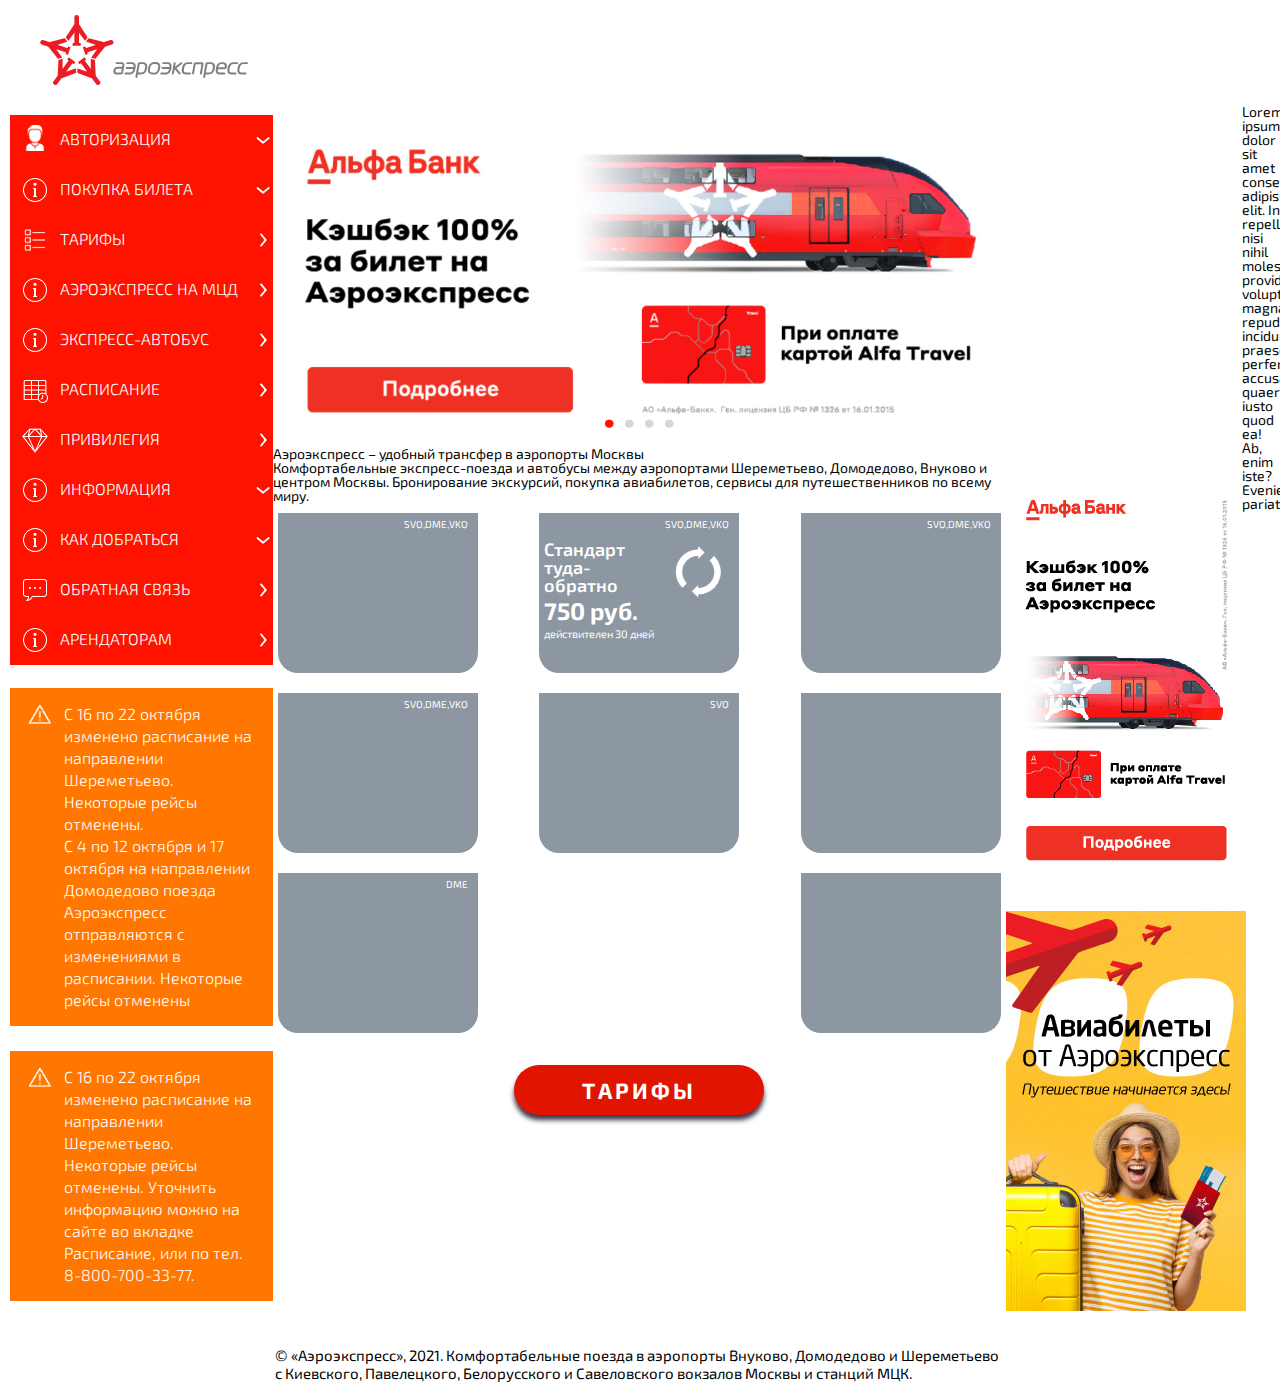
==== AE2.html @ 56ca388b "sdfdf" ====
<!DOCTYPE html>
<html lang="en">
<head>
    <meta charset="UTF-8">
    <meta http-equiv="X-UA-Compatible" content="IE=edge">
    <meta name="viewport" content="width=device-width, initial-scale=1.0">
    <title>AeroExpress</title>
    <link rel="stylesheet" href="AE2.css">
    <link rel="preconnect" href="https://fonts.googleapis.com">
    <link rel="preconnect" href="https://fonts.gstatic.com" crossorigin>
    <link href="https://fonts.googleapis.com/css2?family=Exo+2:ital,wght@0,100;0,200;0,300;0,400;0,500;0,600;0,700;0,800;0,900;1,100;1,200;1,300;1,400;1,500;1,600;1,700;1,800;1,900&display=swap" rel="stylesheet">
</head>
<body>
    <div class="super-wrap">
        <div class="sub__wrap">
            <div class="header">
                <div class="header__content">
                    <div class="head-left">
                        <img class="logo " src="im-aero/logo1.svg" alt="">
                    </div>
                </div>
            </div>
            <div class="main">
                <div class="main__content">
                    <div class="lefcen_main_column">
                        
<!--  БЛОК МЕНЮ  -->
                        
                        <div class="left_center_col">
                            <div class="main-menu">
                                <div class="autor mm-general">
                                    <p>АВТОРИЗАЦИЯ</p>
                                </div>
                                <div class="buy mm-general">
                                    <p>ПОКУПКА БИЛЕТА</p>
                                </div>
                                <div class="price mm-general">
                                    <p>ТАРИФЫ</p>
                                </div>
                                <a class="aaa mcd mm-general" href="https://odintsovo.aeroexpress.ru">
                                    <p>АЭРОЭКСПРЕСС НА МЦД</p>
                                </a>
                                <a class="aaa bus mm-general" href="https://khovrino.aeroexpress.ru">
                                    <p>ЭКСПРЕСС-АВТОБУС</p>
                                </q>
                                <a class="aaa day mm-general" href="https://aeroexpress.ru/bonus.html">
                                    <p>РАСПИСАНИЕ</p>
                                </a>
                                <a  class="aaa mm-general priv">
                                    <p>ПРИВИЛЕГИЯ</p>
                                </a>
                                <div class="info mm-general">
                                    <p>ИНФОРМАЦИЯ</p>
                                </div>
                                <div class="how mm-general">
                                    <p>КАК ДОБРАТЬСЯ</p>
                                </div>
                                <div class="callme mm-general">
                                    <p>ОБРАТНАЯ СВЯЗЬ</p>
                                </div>
                                <div class="are mm-general">
                                    <p>АРЕНДАТОРАМ</p>
                                </div>
                            </div>
                            <div class="orange-info1">
                                <div class="sign1">
                                    <img class="sign1" src="im-aero/oran-attantion.png" alt="">
                                </div>
                                <div class="info1">
                                    <p>С 16 по 22 октября изменено расписание на направлении Шереметьево. Некоторые рейсы отменены. <br>
                                        С 4 по 12 октября и 17 октября на направлении Домодедово поезда Аэроэкспресс отправляются с изменениями в расписании. Некоторые рейсы отменены</p>
                                </div>
                            </div>
                            <div class="orange-info2">
                                <div class="sign2">
                                    <img class="sign2" src="im-aero/oran-attantion.png" alt="">
                                </div>
                                <div class="info2">
                                    <p>С 16 по 22 октября изменено расписание на направлении Шереметьево. Некоторые рейсы отменены. Уточнить информацию можно на сайте во вкладке Расписание, или по тел. 8-800-700-33-77.</p>
                                </div>
                             </div>
                        </div>

<!--  ЦЕНТРАЛЬНЫЙ БЛОК  -->

                        <div class="center_center_col">
                            <div class="center__item_1">
                                <div class="center__item_1_1">
                                    <img class="slider" src="im-aero/banner-center1.png" alt="">
                                </div>
                                <div class="center__item_1_2">
                                    <p>Аэроэкспресс – удобный трансфер в аэропорты Москвы</p>
                                </div>
                                <div class="center__item_1_3">
                                    <p>Комфортабельные экспресс-поезда и автобусы между аэропортами Шереметьево, Домодедово, Внуково и центром Москвы. Бронирование экскурсий, покупка авиабилетов, сервисы для путешественников по всему миру.</p>
                                </div>
                            </div>
                            <div class="center__item_2">
                                <div class="center__item_2_1 items_main">
                                    <div class="frame__SVO">
                                        <p>SVO,DME,VKO</p>
                                    </div>
                                </div>
                                <div class="center__item_2_2 items_main">
                                    <div class="frame__SVO">
                                        <p>SVO,DME,VKO</p>
                                    </div>
                                    <div class="frame">
                                        <div class="frame__text">
                                            <p class="frame__article">Стандарт <br> туда-обратно</p>
                                            <p class="frame__price">750 руб.</p>
                                            <p class="frame__howlong">действителен 30 дней</p>
                                        </div>
                                        <div class="frame__picture">
                                            <img class="frame__picture" src="im-aero/gray-reverse.png" alt="">
                                        </div>
                                    </div>
                                    <div class="frame__buy">

                                    </div>
                                </div>
                                <div class="center__item_2_3 items_main">
                                    <div class="frame__SVO">
                                        <p>SVO,DME,VKO</p>
                                    </div>
                                </div>
                                <div class="center__item_2_4 items_main">
                                    <div class="frame__SVO">
                                        <p>SVO,DME,VKO</p>
                                    </div>
                                </div>
                                <div class="center__item_2_5 items_main">
                                    <div class="frame__SVO">
                                        <p>SVO</p>
                                    </div>
                                </div>
                                <div class="center__item_2_6 items_main">
                                    <div class="frame__SVO">
                                        <p></p>
                                    </div>
                                </div>
                                <div class="center__item_2_7 items_main">
                                    <div class="frame__SVO">
                                        <p>DME</p>
                                    </div>
                                </div>
                                <div class="center__item_2_8 items_main">
                                    <div class="frame__SVO">
                                        <p></p>
                                    </div>
                                </div>

                            </div>
                            <div class="form__goto">
                                <form action="">
                                    <button class="goto"  type="submit"> тарифы </button>
                                </form>
                            </div>
                        </div>

<!--  БЛОК БАННЕРОВ СПРАВА  -->

                            <div class="right_center_col">
                                <div class="side-board-none">
                                </div>
                                <div class="side-board-1">
                                    <img src="im-aero/r1.jpg" alt="">
                                </div>
                                <div class="side-board-1">
                                    <img src="im-aero/r2.jpg" alt="">
                                </div>
                            </div>
                    </div>

<!--  БЛОК КНОПОК СПРАВА  -->

                    <div class="right_main_column">
                        <div class="rmc__wraper">
                            <p>Lorem ipsum dolor sit amet consectetur, adipisicing elit. In repellat, nisi nihil molestiae provident voluptatum magnam repudiandae incidunt praesentium perferendis, accusamus quaerat iusto quod ea! Ab, enim iste? Eveniet, pariatur.</p>
                        </div>
                    </div>
                </div>
            </div>

<!--  ФУТЕР  -->

            <div class="footer">
                <div class="footer__content">
                        <div class="foot__content">
                            <p>© «Аэроэкспресс», 2021. Комфортабельные поезда в аэропорты Внуково, Домодедово и Шереметьево с Киевского, Павелецкого, Белорусского и Савеловского вокзалов Москвы и станций МЦК.</p>
                        </div>
                </div>
            </div>
        </div>
    </div>
</body>
</html>
---- AE2.css ----
*{padding: 0; margin: 0; border: 0;}
*,*:before,*:after{	-moz-box-sizing: border-box; -webkit-box-sizing: border-box; box-sizing: border-box;}
:focus,:active{outline: none;}
a:focus,a:active{outline: none;}
nav,footer,header,aside{display: block;}
html,body{height: 100%;	width: 100%; font-size: 100%; line-height: 1; font-size: 14px; 	-ms-text-size-adjust: 100%; -moz-text-size-adjust: 100%; 	-webkit-text-size-adjust: 100%;}
input,button,textarea{font-family:inherit;}
input::-ms-clear{display: none;}
button{cursor: pointer;}
button::-moz-focus-inner {padding:0;border:0;}
a, a:visited{text-decoration: none;}
a:hover{text-decoration: none;}
ul li{list-style: none;}
img{vertical-align: top;}
h1,h2,h3,h4,h5,h6{font-size:inherit;font-weight: 400;}
.bigred{font-size: 20px; color: red;}

body {font-family: 'Exo 2', sans-serif;}

.border {border: 1px solid green;}
.border2 {border: 1px solid red;}

.super-wrap {
    overflow: hidden;
}
.sub__wrap {
    display: flex;
    flex-direction: column;
    max-width: 100%;
    margin: 0px auto;
    background: linear-gradient(top, #fbfbfc, #d8dce0);
    height: 100%;
}



.header {   

}
.header__content{
    align-items: center;
    height: 105px;
    padding: 15px 40px;
}
.head-left {
}
.logo {
    height: 70px;
}




.main {

    flex: 1 1 auto;
}
.main__content {
    flex: 1 1 auto;
    display: flex;
}
    .lefcen_main_column {

        max-width: 97%;
        padding: 10px;
        display: flex;
        justify-content: space-around;
    }
        .left_center_col {
            width: 280px;
        }
        .main-menu {
            justify-content: center;
            align-items:flex-start;
            height: fit-content;
            background-color: #ff1300;
            margin-bottom: 23px;
        }
        .mm-general {
            font-weight: 300;
            font-size: 16px;
            padding: 16px 25px 12px 50px;
            height: 50px;
            color: white;
            display: inline-block;
            width: 100%;
        }
        .mm-general:hover    {
            background-color: #e11400;
        }
        .aaa {
            display: block;
        }
        .autor {
            background-image: url('im-aero/left-white-man.png'), url('im-aero/left-white-bottom.png');
            background-repeat: no-repeat;
            background-size: 26px, 16px;
            background-position: 12px 10px, 245px 17px;
        }
        .buy {
            background: url(im-aero/left-white-info.png), url('im-aero/left-white-bottom.png');
            background-repeat: no-repeat;
            background-size: 26px, 16px;
            background-position: 12px 12px, 245px 17px;
        }
        .price {
            background: url(im-aero/left-white-list.png), url('im-aero/left-white-right.png');
            background-repeat: no-repeat;
            background-size: 26px, 16px;
            background-position: 12px 12px, 245px 17px;
        }
        .mcd {
            background: url(im-aero/left-white-info.png), url('im-aero/left-white-right.png');
            background-repeat: no-repeat;
            background-size: 26px, 16px;
            background-position: 12px 12px, 245px 17px;
        }
        .bus {
            background: url(im-aero/left-white-info.png), url('im-aero/left-white-right.png');
            background-repeat: no-repeat;
            background-size: 26px, 16px;
            background-position: 12px 12px, 245px 17px;
        }
        .day {
            background: url(im-aero/left-white-schedule.png), url('im-aero/left-white-right.png');
            background-repeat: no-repeat;
            background-size: 26px, 16px;
            background-position: 12px 12px, 245px 17px;
        }
        .priv {
            background: url(im-aero/left-white-diamond.png), url('im-aero/left-white-right.png');
            background-repeat: no-repeat;
            background-size: 26px, 16px;
            background-position: 12px 12px, 245px 17px;
        }
        .info {
            background: url(im-aero/left-white-info.png), url('im-aero/left-white-bottom.png');
            background-repeat: no-repeat;
            background-size: 26px, 16px;
            background-position: 12px 12px, 245px 17px;
        }
        .how {
            background: url(im-aero/left-white-info.png), url('im-aero/left-white-bottom.png');
            background-repeat: no-repeat;
            background-size: 26px, 16px;
            background-position: 12px 12px, 245px 17px;
        }
        .callme {
            background: url(im-aero/left-white-message.png), url('im-aero/left-white-right.png');
            background-repeat: no-repeat;
            background-size: 26px, 16px;
            background-position: 12px 12px, 245px 17px;
        }
        .are {
            background: url(im-aero/left-white-info.png), url('im-aero/left-white-right.png');
            background-repeat: no-repeat;
            background-size: 26px, 16px;
            background-position: 12px 12px, 245px 17px;
        }
        .orange-info1 {
            background-color: #ff7700;
            padding: 15px 20px 15px 15px;
            margin-bottom: 25px;
            display: flex;
        }
        .sign1 {
            height: 29px;
            margin-right: 5px;
            margin-top: -2px;
        }
        .info1 {
            font-weight: 300;
            font-size: 16px;
            color: white;
            line-height: 22px;
        }
        .orange-info2 {
            background-color: #ff7700;
            padding: 15px 20px 15px 15px;
            display: flex;
        }
        .sign2 {
            height: 29px;
            margin-right: 5px;
            margin-top: -2px;
        }
        .info2 {
            font-weight: 300;
            font-size: 16px;
            color: white;
            line-height: 22px;
        }


        .center_center_col {
            max-width: 60%;
            flex: 1 1 auto;
        }
            .center__item_1 {

            }
            .slider {
                display: inline-block;
                width: 100%;
            }
            .center__item_1_2 {
            }
            .center__item_1_3 {
            }
            .center__item_2 {
                display: flex;
                flex-wrap: wrap;
                justify-content: space-between;
            }
            .items_main {
                width: 200px;
                height: 160px;
                background-color: #8d97a2;
                margin: 10px 5px;
                border-radius: 0px 0px 20px 20px ;
            }
            .items_main:hover {
                transition-duration: 1s;
                transition-property: all;
                tr
            }
            .frame__SVO {
                text-align: right;
                font-size: 10px;
                color: white;
                margin: 6px 10px;
            }
            .frame {
                display: flex;
                flex-direction: row;
                justify-content: center;
                height: 100px;
            }
            .frame__text {
                flex: 0 0 65%;
                color: white;
                padding: 5px;
            }
            .frame__article{
                font-size: 18px;
                font-weight: 600;
            }
            .frame__price {
                font-size: 24px;
                font-weight: 700;
                margin: 5px 0px;
            }
            .frame__howlong {
                font-size: 11px;
            }
            .frame__picture {
                flex: 0 0 35%;
                display: inline-block;
                width: 60px;
            }
            .frame__buy {

            }

            .center__item_2_1 {
            }
            .center__item_2_2 {
            }
            .center__item_2_3 {
            }
            .center__item_2_4 {
            }
            .center__item_2_5 {
            }
            .center__item_2_6 {
            }
            .center__item_2_7 {
            }
            .center__item_2_8 {
            }

            .form__goto {
                padding: 22px;
                display: flex;
                justify-content: center;
            }
            .goto {
                background-color: #e11400;
                border-radius: 25px;
                width: 250px;
                height: 50px;
                text-transform: uppercase;
                letter-spacing: 3px;
                color: white;
                font-weight: 700;
                font-size: 22px;
                box-shadow: 0px 5px 5px #3c354a;
                transition: all 0.5s cubic-bezier(0.68,-0.55,0.265,1.55) 0ss;
            }
            .goto:hover {
                padding: 0px 50px;
                background-color: #ff7700;

            }



        .right_center_col {

            max-width: 20%;
            min-width: 15%;
        }
            .side-board-none {
                height: 350px;
            }
            .side-board-1 {
                padding: 15px 0px;
            }           

    .right_main_column {
        max-width: 3%;
}
        .rmc__wraper {
            max-width: 100%; 
}



.footer {

}
.foot__content {
    width: 750px;
    font-size: 15px;
    font-weight: 300px;
    line-height: 18px;
    margin: 0px auto;
    padding: 10px;
}
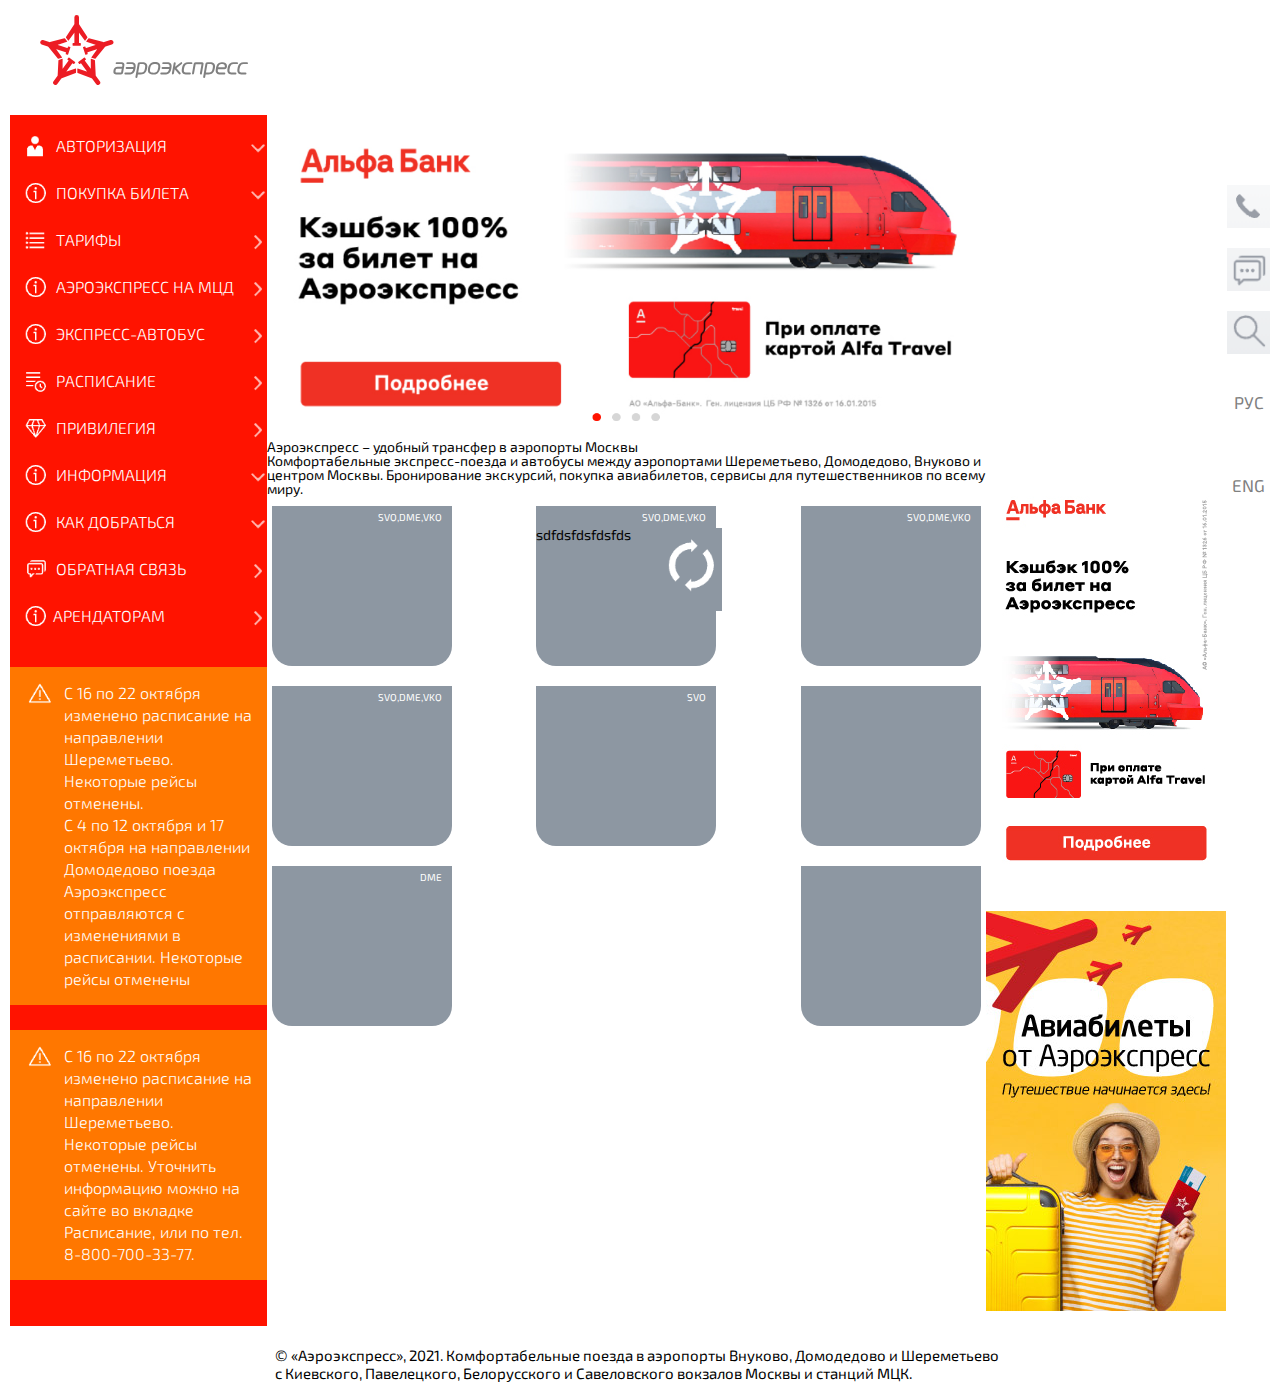
==== commit 105c738a: "sdfsdf" ====
--- a/AE2.html
+++ b/AE2.html
@@ -37,18 +37,18 @@
                                 <div class="price mm-general">
                                     <p>ТАРИФЫ</p>
                                 </div>
-                                <a class="aaa mcd mm-general" href="https://odintsovo.aeroexpress.ru">
+                                <div class="mcd mm-general">
                                     <p>АЭРОЭКСПРЕСС НА МЦД</p>
-                                </a>
-                                <a class="aaa bus mm-general" href="https://khovrino.aeroexpress.ru">
+                                </div>
+                                <div class="bus mm-general">
                                     <p>ЭКСПРЕСС-АВТОБУС</p>
-                                </q>
-                                <a class="aaa day mm-general" href="https://aeroexpress.ru/bonus.html">
+                                </div>
+                                <div class="day mm-general">
                                     <p>РАСПИСАНИЕ</p>
-                                </a>
-                                <a  class="aaa mm-general priv">
+                                </div>
+                                <div class="priv mm-general">
                                     <p>ПРИВИЛЕГИЯ</p>
-                                </a>
+                                </div>
                                 <div class="info mm-general">
                                     <p>ИНФОРМАЦИЯ</p>
                                 </div>
@@ -107,9 +107,7 @@
                                     </div>
                                     <div class="frame">
                                         <div class="frame__text">
-                                            <p class="frame__article">Стандарт <br> туда-обратно</p>
-                                            <p class="frame__price">750 руб.</p>
-                                            <p class="frame__howlong">действителен 30 дней</p>
+                                            <p>sdfdsfdsfdsfds</p>
                                         </div>
                                         <div class="frame__picture">
                                             <img class="frame__picture" src="im-aero/gray-reverse.png" alt="">
@@ -151,11 +149,6 @@
                                 </div>
 
                             </div>
-                            <div class="form__goto">
-                                <form action="">
-                                    <button class="goto"  type="submit"> тарифы </button>
-                                </form>
-                            </div>
                         </div>
 
 <!--  БЛОК БАННЕРОВ СПРАВА  -->
@@ -176,7 +169,21 @@
 
                     <div class="right_main_column">
                         <div class="rmc__wraper">
-                            <p>Lorem ipsum dolor sit amet consectetur, adipisicing elit. In repellat, nisi nihil molestiae provident voluptatum magnam repudiandae incidunt praesentium perferendis, accusamus quaerat iusto quod ea! Ab, enim iste? Eveniet, pariatur.</p>
+                            <div class="rmc__1">
+                                <img class="rmc__1__1" src="im-aero/grey-phone.png" alt="">
+                            </div>                           
+                            <div class="rmc__1">
+                                <img class="rmc__1__1" src="im-aero/grey-message.png" alt="">
+                            </div>
+                            <div class="rmc__1">
+                                <img class="rmc__1__1" src="im-aero/grey-l.png" alt="">
+                            </div>
+                            <div class="rmc__1__2">
+                                <p>РУС</p>
+                            </div> 
+                            <div class="rmc__1__2">
+                                <p class="rmc__1__2">ENG</p>
+                            </div> 
                         </div>
                     </div>
                 </div>
--- a/AE2.css
+++ b/AE2.css
@@ -67,99 +67,91 @@
         justify-content: space-around;
     }
         .left_center_col {
+            background-color: #ff1300;
             width: 280px;
         }
         .main-menu {
             justify-content: center;
             align-items:flex-start;
             height: fit-content;
-            background-color: #ff1300;
-            margin-bottom: 23px;
         }
         .mm-general {
             font-weight: 300;
             font-size: 16px;
-            padding: 16px 25px 12px 50px;
-            height: 50px;
+            padding: 23px 25px 8px 46px;
             color: white;
-            display: inline-block;
-            width: 100%;
-        }
-        .mm-general:hover    {
-            background-color: #e11400;
-        }
-        .aaa {
-            display: block;
         }
         .autor {
-            background-image: url('im-aero/left-white-man.png'), url('im-aero/left-white-bottom.png');
-            background-repeat: no-repeat;
-            background-size: 26px, 16px;
-            background-position: 12px 10px, 245px 17px;
+            background-image: url('im-aero/man.png'), url('im-aero/down.png');
+            background-repeat: no-repeat;
+            background-size: 26px;
+            background-position: 12px 19px, 235px 20px;
         }
         .buy {
-            background: url(im-aero/left-white-info.png), url('im-aero/left-white-bottom.png');
-            background-repeat: no-repeat;
-            background-size: 26px, 16px;
-            background-position: 12px 12px, 245px 17px;
+            background: url(im-aero/info.png), url('im-aero/down.png');
+            background-repeat: no-repeat;
+            background-size: 26px;
+            background-position: 12px 18px, 235px 20px;
         }
         .price {
-            background: url(im-aero/left-white-list.png), url('im-aero/left-white-right.png');
-            background-repeat: no-repeat;
-            background-size: 26px, 16px;
-            background-position: 12px 12px, 245px 17px;
+            background: url(im-aero/list.png), url('im-aero/right.png');
+            background-repeat: no-repeat;
+            background-size: 26px;
+            background-position: 12px 18px, 235px 20px;
         }
         .mcd {
-            background: url(im-aero/left-white-info.png), url('im-aero/left-white-right.png');
-            background-repeat: no-repeat;
-            background-size: 26px, 16px;
-            background-position: 12px 12px, 245px 17px;
+            background: url(im-aero/info.png), url('im-aero/right.png');
+            background-repeat: no-repeat;
+            background-size: 26px;
+            background-position: 12px 18px, 235px 20px;
         }
         .bus {
-            background: url(im-aero/left-white-info.png), url('im-aero/left-white-right.png');
-            background-repeat: no-repeat;
-            background-size: 26px, 16px;
-            background-position: 12px 12px, 245px 17px;
+            background: url(im-aero/info.png), url('im-aero/right.png');
+            background-repeat: no-repeat;
+            background-size: 26px;
+            background-position: 12px 18px, 235px 20px;
         }
         .day {
-            background: url(im-aero/left-white-schedule.png), url('im-aero/left-white-right.png');
-            background-repeat: no-repeat;
-            background-size: 26px, 16px;
-            background-position: 12px 12px, 245px 17px;
+            background: url(im-aero/schedule.png), url('im-aero/right.png');
+            background-repeat: no-repeat;
+            background-size: 26px;
+            background-position: 12px 18px, 235px 20px;
         }
         .priv {
-            background: url(im-aero/left-white-diamond.png), url('im-aero/left-white-right.png');
-            background-repeat: no-repeat;
-            background-size: 26px, 16px;
-            background-position: 12px 12px, 245px 17px;
+            background: url(im-aero/diamond.png), url('im-aero/right.png');
+            background-repeat: no-repeat;
+            background-size: 26px;
+            background-position: 12px 20px, 235px 20px;
         }
         .info {
-            background: url(im-aero/left-white-info.png), url('im-aero/left-white-bottom.png');
-            background-repeat: no-repeat;
-            background-size: 26px, 16px;
-            background-position: 12px 12px, 245px 17px;
+            background: url(im-aero/info.png), url('im-aero/down.png');
+            background-repeat: no-repeat;
+            background-size: 26px;
+            background-position: 12px 18px, 235px 20px;
         }
         .how {
-            background: url(im-aero/left-white-info.png), url('im-aero/left-white-bottom.png');
-            background-repeat: no-repeat;
-            background-size: 26px, 16px;
-            background-position: 12px 12px, 245px 17px;
+            background: url(im-aero/info.png), url('im-aero/down.png');
+            background-repeat: no-repeat;
+            background-size: 26px;
+            background-position: 12px 18px, 235px 20px;
         }
         .callme {
-            background: url(im-aero/left-white-message.png), url('im-aero/left-white-right.png');
-            background-repeat: no-repeat;
-            background-size: 26px, 16px;
-            background-position: 12px 12px, 245px 17px;
+            background: url(im-aero/sp.png), url('im-aero/right.png');
+            background-repeat: no-repeat;
+            background-size: 26px;
+            background-position: 12px 20px, 235px 20px;
         }
         .are {
-            background: url(im-aero/left-white-info.png), url('im-aero/left-white-right.png');
-            background-repeat: no-repeat;
-            background-size: 26px, 16px;
-            background-position: 12px 12px, 245px 17px;
+            background: url(im-aero/info.png), url('im-aero/right.png');
+            background-repeat: no-repeat;
+            background-size: 26px;
+            background-position: 12px 18px, 235px 20px;
+            margin-bottom: 23px;
+            padding: 23px 25px 20px 43px;
         }
         .orange-info1 {
             background-color: #ff7700;
-            padding: 15px 20px 15px 15px;
+            padding: 15px;
             margin-bottom: 25px;
             display: flex;
         }
@@ -176,7 +168,7 @@
         }
         .orange-info2 {
             background-color: #ff7700;
-            padding: 15px 20px 15px 15px;
+            padding: 15px;
             display: flex;
         }
         .sign2 {
@@ -213,16 +205,11 @@
                 justify-content: space-between;
             }
             .items_main {
-                width: 200px;
+                width: 180px;
                 height: 160px;
                 background-color: #8d97a2;
                 margin: 10px 5px;
                 border-radius: 0px 0px 20px 20px ;
-            }
-            .items_main:hover {
-                transition-duration: 1s;
-                transition-property: all;
-                tr
             }
             .frame__SVO {
                 text-align: right;
@@ -233,28 +220,12 @@
             .frame {
                 display: flex;
                 flex-direction: row;
-                justify-content: center;
-                height: 100px;
             }
             .frame__text {
-                flex: 0 0 65%;
-                color: white;
-                padding: 5px;
-            }
-            .frame__article{
-                font-size: 18px;
-                font-weight: 600;
-            }
-            .frame__price {
-                font-size: 24px;
-                font-weight: 700;
-                margin: 5px 0px;
-            }
-            .frame__howlong {
-                font-size: 11px;
+                flex: 0 0 70%;
             }
             .frame__picture {
-                flex: 0 0 35%;
+                flex: 0 0 30%;
                 display: inline-block;
                 width: 60px;
             }
@@ -277,30 +248,6 @@
             .center__item_2_7 {
             }
             .center__item_2_8 {
-            }
-
-            .form__goto {
-                padding: 22px;
-                display: flex;
-                justify-content: center;
-            }
-            .goto {
-                background-color: #e11400;
-                border-radius: 25px;
-                width: 250px;
-                height: 50px;
-                text-transform: uppercase;
-                letter-spacing: 3px;
-                color: white;
-                font-weight: 700;
-                font-size: 22px;
-                box-shadow: 0px 5px 5px #3c354a;
-                transition: all 0.5s cubic-bezier(0.68,-0.55,0.265,1.55) 0ss;
-            }
-            .goto:hover {
-                padding: 0px 50px;
-                background-color: #ff7700;
-
             }
 
 
@@ -318,12 +265,29 @@
             }           
 
     .right_main_column {
-        max-width: 3%;
+        max-width: 100px;
 }
         .rmc__wraper {
             max-width: 100%; 
-}
-
+            display: flex;
+            flex-direction: column;
+            justify-content: flex-start;
+            margin: 80px 10px 0px 10px;
+}
+        .rmc__1 {
+        }
+            .rmc__1__1 {
+                height: 43px;
+                margin-bottom: 20px;
+            }
+            .rmc__1__2 {
+                height: 43px;
+                display: inline-block;
+                margin-top: 20px;
+                font-size: 17px;
+                color: gray;
+                text-align: center;
+            }
 
 
 .footer {
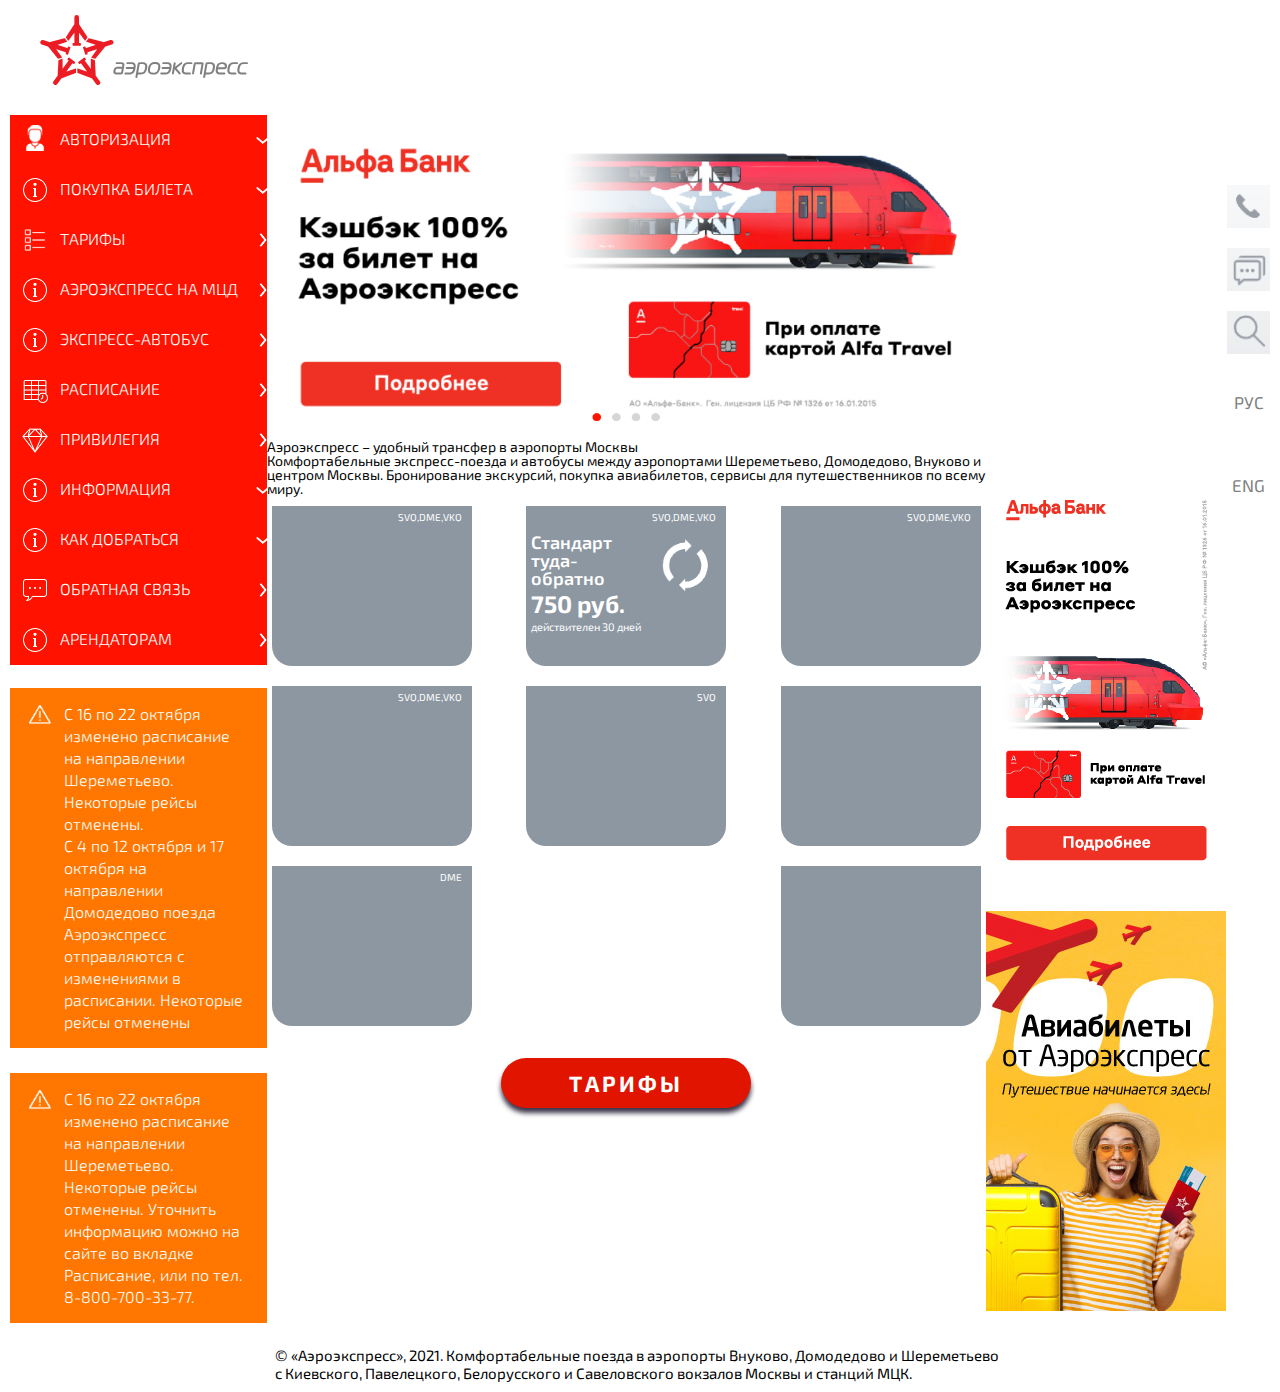
==== commit 89e3a34b: "Merge branch 'main' of https://github.com/Reinfdrby/compare" ====
--- a/AE2.html
+++ b/AE2.html
@@ -37,18 +37,18 @@
                                 <div class="price mm-general">
                                     <p>ТАРИФЫ</p>
                                 </div>
-                                <div class="mcd mm-general">
+                                <a class="aaa mcd mm-general" href="https://odintsovo.aeroexpress.ru">
                                     <p>АЭРОЭКСПРЕСС НА МЦД</p>
-                                </div>
-                                <div class="bus mm-general">
+                                </a>
+                                <a class="aaa bus mm-general" href="https://khovrino.aeroexpress.ru">
                                     <p>ЭКСПРЕСС-АВТОБУС</p>
-                                </div>
-                                <div class="day mm-general">
+                                </q>
+                                <a class="aaa day mm-general" href="https://aeroexpress.ru/bonus.html">
                                     <p>РАСПИСАНИЕ</p>
-                                </div>
-                                <div class="priv mm-general">
+                                </a>
+                                <a  class="aaa mm-general priv">
                                     <p>ПРИВИЛЕГИЯ</p>
-                                </div>
+                                </a>
                                 <div class="info mm-general">
                                     <p>ИНФОРМАЦИЯ</p>
                                 </div>
@@ -107,7 +107,9 @@
                                     </div>
                                     <div class="frame">
                                         <div class="frame__text">
-                                            <p>sdfdsfdsfdsfds</p>
+                                            <p class="frame__article">Стандарт <br> туда-обратно</p>
+                                            <p class="frame__price">750 руб.</p>
+                                            <p class="frame__howlong">действителен 30 дней</p>
                                         </div>
                                         <div class="frame__picture">
                                             <img class="frame__picture" src="im-aero/gray-reverse.png" alt="">
@@ -148,6 +150,11 @@
                                     </div>
                                 </div>
 
+                            </div>
+                            <div class="form__goto">
+                                <form action="">
+                                    <button class="goto"  type="submit"> тарифы </button>
+                                </form>
                             </div>
                         </div>
 
--- a/AE2.css
+++ b/AE2.css
@@ -67,91 +67,99 @@
         justify-content: space-around;
     }
         .left_center_col {
-            background-color: #ff1300;
             width: 280px;
         }
         .main-menu {
             justify-content: center;
             align-items:flex-start;
             height: fit-content;
+            background-color: #ff1300;
+            margin-bottom: 23px;
         }
         .mm-general {
             font-weight: 300;
             font-size: 16px;
-            padding: 23px 25px 8px 46px;
+            padding: 16px 25px 12px 50px;
+            height: 50px;
             color: white;
+            display: inline-block;
+            width: 100%;
+        }
+        .mm-general:hover    {
+            background-color: #e11400;
+        }
+        .aaa {
+            display: block;
         }
         .autor {
-            background-image: url('im-aero/man.png'), url('im-aero/down.png');
-            background-repeat: no-repeat;
-            background-size: 26px;
-            background-position: 12px 19px, 235px 20px;
+            background-image: url('im-aero/left-white-man.png'), url('im-aero/left-white-bottom.png');
+            background-repeat: no-repeat;
+            background-size: 26px, 16px;
+            background-position: 12px 10px, 245px 17px;
         }
         .buy {
-            background: url(im-aero/info.png), url('im-aero/down.png');
-            background-repeat: no-repeat;
-            background-size: 26px;
-            background-position: 12px 18px, 235px 20px;
+            background: url(im-aero/left-white-info.png), url('im-aero/left-white-bottom.png');
+            background-repeat: no-repeat;
+            background-size: 26px, 16px;
+            background-position: 12px 12px, 245px 17px;
         }
         .price {
-            background: url(im-aero/list.png), url('im-aero/right.png');
-            background-repeat: no-repeat;
-            background-size: 26px;
-            background-position: 12px 18px, 235px 20px;
+            background: url(im-aero/left-white-list.png), url('im-aero/left-white-right.png');
+            background-repeat: no-repeat;
+            background-size: 26px, 16px;
+            background-position: 12px 12px, 245px 17px;
         }
         .mcd {
-            background: url(im-aero/info.png), url('im-aero/right.png');
-            background-repeat: no-repeat;
-            background-size: 26px;
-            background-position: 12px 18px, 235px 20px;
+            background: url(im-aero/left-white-info.png), url('im-aero/left-white-right.png');
+            background-repeat: no-repeat;
+            background-size: 26px, 16px;
+            background-position: 12px 12px, 245px 17px;
         }
         .bus {
-            background: url(im-aero/info.png), url('im-aero/right.png');
-            background-repeat: no-repeat;
-            background-size: 26px;
-            background-position: 12px 18px, 235px 20px;
+            background: url(im-aero/left-white-info.png), url('im-aero/left-white-right.png');
+            background-repeat: no-repeat;
+            background-size: 26px, 16px;
+            background-position: 12px 12px, 245px 17px;
         }
         .day {
-            background: url(im-aero/schedule.png), url('im-aero/right.png');
-            background-repeat: no-repeat;
-            background-size: 26px;
-            background-position: 12px 18px, 235px 20px;
+            background: url(im-aero/left-white-schedule.png), url('im-aero/left-white-right.png');
+            background-repeat: no-repeat;
+            background-size: 26px, 16px;
+            background-position: 12px 12px, 245px 17px;
         }
         .priv {
-            background: url(im-aero/diamond.png), url('im-aero/right.png');
-            background-repeat: no-repeat;
-            background-size: 26px;
-            background-position: 12px 20px, 235px 20px;
+            background: url(im-aero/left-white-diamond.png), url('im-aero/left-white-right.png');
+            background-repeat: no-repeat;
+            background-size: 26px, 16px;
+            background-position: 12px 12px, 245px 17px;
         }
         .info {
-            background: url(im-aero/info.png), url('im-aero/down.png');
-            background-repeat: no-repeat;
-            background-size: 26px;
-            background-position: 12px 18px, 235px 20px;
+            background: url(im-aero/left-white-info.png), url('im-aero/left-white-bottom.png');
+            background-repeat: no-repeat;
+            background-size: 26px, 16px;
+            background-position: 12px 12px, 245px 17px;
         }
         .how {
-            background: url(im-aero/info.png), url('im-aero/down.png');
-            background-repeat: no-repeat;
-            background-size: 26px;
-            background-position: 12px 18px, 235px 20px;
+            background: url(im-aero/left-white-info.png), url('im-aero/left-white-bottom.png');
+            background-repeat: no-repeat;
+            background-size: 26px, 16px;
+            background-position: 12px 12px, 245px 17px;
         }
         .callme {
-            background: url(im-aero/sp.png), url('im-aero/right.png');
-            background-repeat: no-repeat;
-            background-size: 26px;
-            background-position: 12px 20px, 235px 20px;
+            background: url(im-aero/left-white-message.png), url('im-aero/left-white-right.png');
+            background-repeat: no-repeat;
+            background-size: 26px, 16px;
+            background-position: 12px 12px, 245px 17px;
         }
         .are {
-            background: url(im-aero/info.png), url('im-aero/right.png');
-            background-repeat: no-repeat;
-            background-size: 26px;
-            background-position: 12px 18px, 235px 20px;
-            margin-bottom: 23px;
-            padding: 23px 25px 20px 43px;
+            background: url(im-aero/left-white-info.png), url('im-aero/left-white-right.png');
+            background-repeat: no-repeat;
+            background-size: 26px, 16px;
+            background-position: 12px 12px, 245px 17px;
         }
         .orange-info1 {
             background-color: #ff7700;
-            padding: 15px;
+            padding: 15px 20px 15px 15px;
             margin-bottom: 25px;
             display: flex;
         }
@@ -168,7 +176,7 @@
         }
         .orange-info2 {
             background-color: #ff7700;
-            padding: 15px;
+            padding: 15px 20px 15px 15px;
             display: flex;
         }
         .sign2 {
@@ -205,11 +213,16 @@
                 justify-content: space-between;
             }
             .items_main {
-                width: 180px;
+                width: 200px;
                 height: 160px;
                 background-color: #8d97a2;
                 margin: 10px 5px;
                 border-radius: 0px 0px 20px 20px ;
+            }
+            .items_main:hover {
+                transition-duration: 1s;
+                transition-property: all;
+                tr
             }
             .frame__SVO {
                 text-align: right;
@@ -220,12 +233,28 @@
             .frame {
                 display: flex;
                 flex-direction: row;
+                justify-content: center;
+                height: 100px;
             }
             .frame__text {
-                flex: 0 0 70%;
+                flex: 0 0 65%;
+                color: white;
+                padding: 5px;
+            }
+            .frame__article{
+                font-size: 18px;
+                font-weight: 600;
+            }
+            .frame__price {
+                font-size: 24px;
+                font-weight: 700;
+                margin: 5px 0px;
+            }
+            .frame__howlong {
+                font-size: 11px;
             }
             .frame__picture {
-                flex: 0 0 30%;
+                flex: 0 0 35%;
                 display: inline-block;
                 width: 60px;
             }
@@ -248,6 +277,30 @@
             .center__item_2_7 {
             }
             .center__item_2_8 {
+            }
+
+            .form__goto {
+                padding: 22px;
+                display: flex;
+                justify-content: center;
+            }
+            .goto {
+                background-color: #e11400;
+                border-radius: 25px;
+                width: 250px;
+                height: 50px;
+                text-transform: uppercase;
+                letter-spacing: 3px;
+                color: white;
+                font-weight: 700;
+                font-size: 22px;
+                box-shadow: 0px 5px 5px #3c354a;
+                transition: all 0.5s cubic-bezier(0.68,-0.55,0.265,1.55) 0ss;
+            }
+            .goto:hover {
+                padding: 0px 50px;
+                background-color: #ff7700;
+
             }
 
 
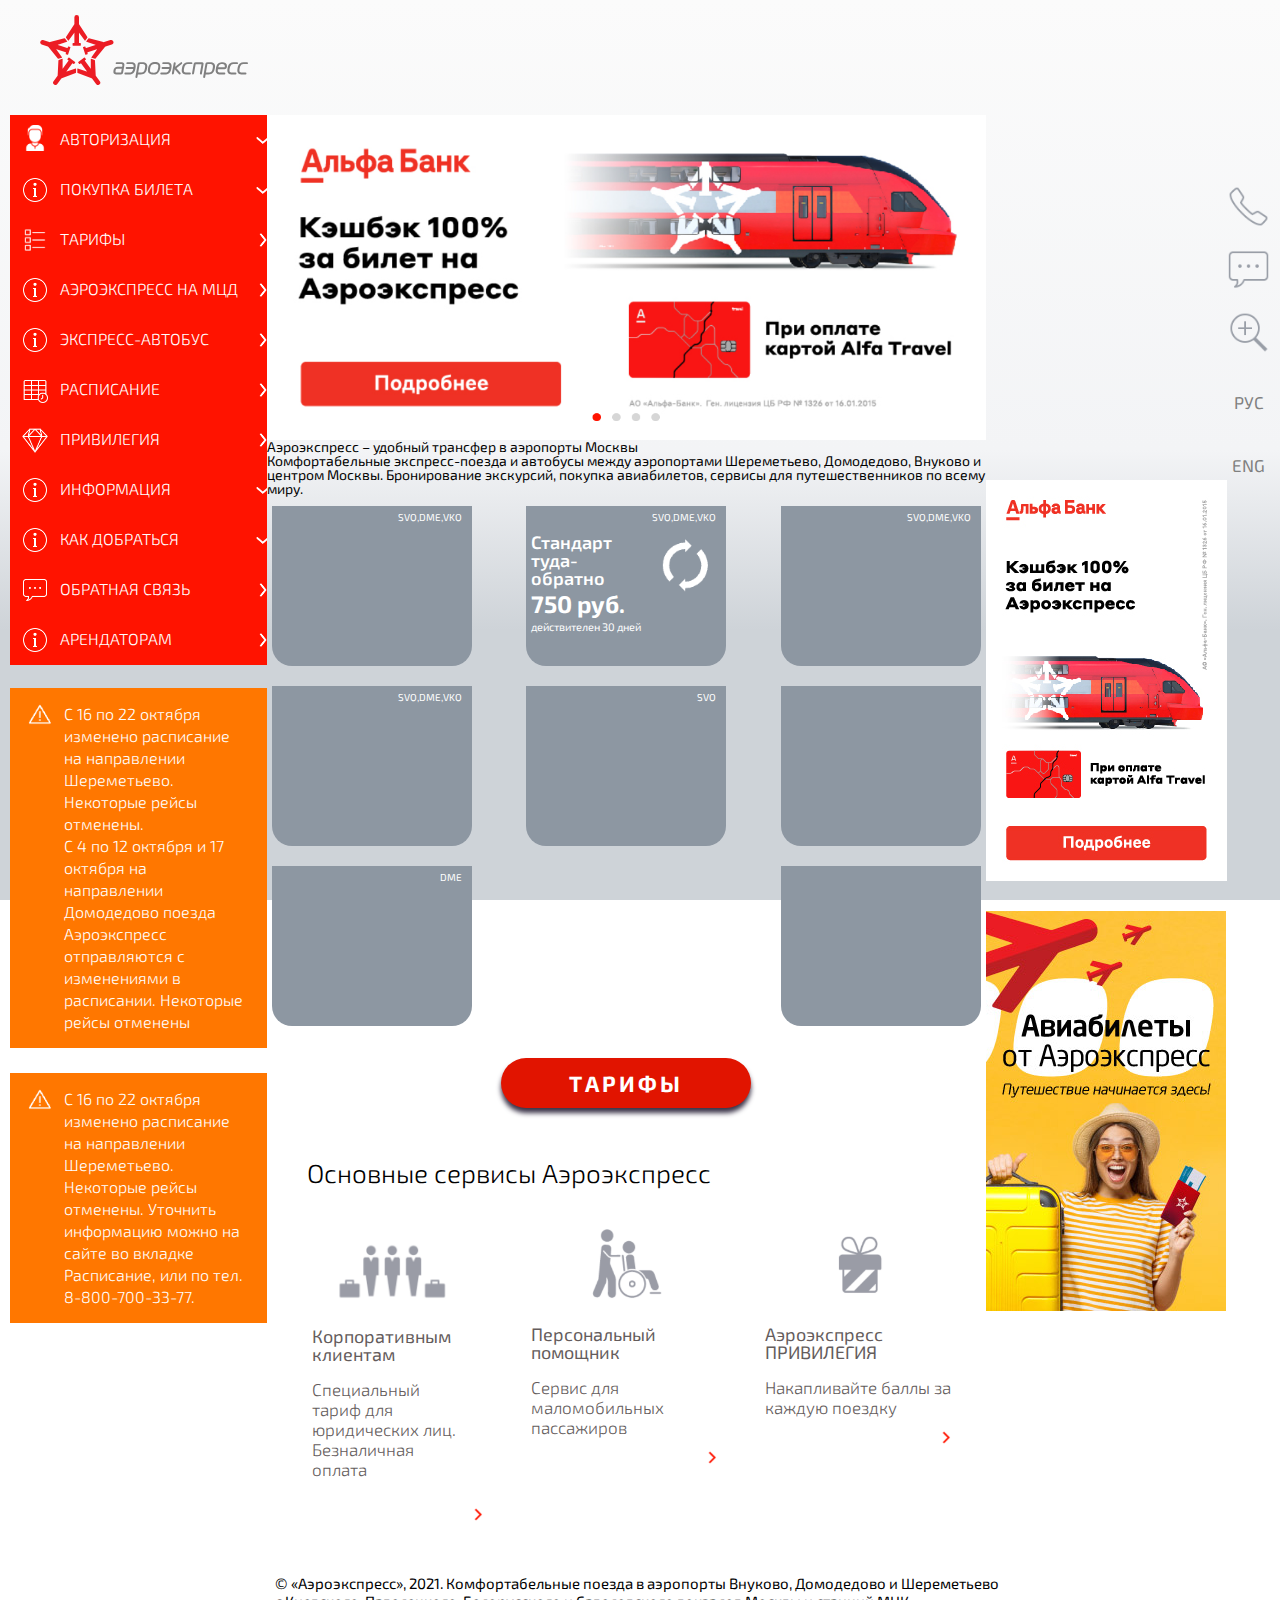
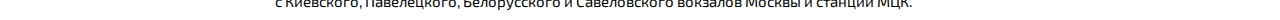
==== commit 5e720f98: "sdfdsf" ====
--- a/AE2.html
+++ b/AE2.html
@@ -156,6 +156,57 @@
                                     <button class="goto"  type="submit"> тарифы </button>
                                 </form>
                             </div>
+                            <div class="center__item_3">
+                                <div class="center__item_3_article">
+                                    <p>Основные сервисы Аэроэкспресс</p>
+                                </div>
+                                <div class="center__item_3_row">
+                                    <div class="center__item_3_row_1">
+                                        <div class="center__item_3_row_1_1">
+                                            <div class="center__item_3_row_image">
+                                                <img class="center__item_3_row_image" src="im-aero/white-many.png" alt="">
+                                            </div>
+                                            <div class="center__item_3_row_art">
+                                                <p>Корпоративным клиентам</p>
+                                            </div>
+                                            <div class="center__item_3_row_text">
+                                                <p>Специальный тариф для юридических лиц. Безналичная оплата</p>
+                                            </div>
+                                        </div>
+                                        <div class="center__item_3_row_button">
+                                            <img class="center__item_3_row_button" src="im-aero/white-right.png" alt="">
+                                        </div>
+                                    </div>
+                                    <div class="center__item_3_row_1">
+                                        <div class="center__item_3_row_image">
+                                            <img class="center__item_3_row_image" src="im-aero/invalid.png" alt="">
+                                        </div>
+                                        <div class="center__item_3_row_art">
+                                            <p>Персональный помощник</p>
+                                        </div>
+                                        <div class="center__item_3_row_text">
+                                            <p>Сервис для маломобильных пассажиров</p>
+                                        </div>
+                                        <div class="center__item_3_row_button">
+                                            <img class="center__item_3_row_button" src="im-aero/white-right.png" alt="">
+                                        </div>
+                                    </div>
+                                    <div class="center__item_3_row_1">
+                                        <div class="center__item_3_row_image">
+                                            <img class="center__item_3_row_image" src="im-aero/white-present.png" alt="">
+                                        </div>
+                                        <div class="center__item_3_row_art">
+                                            <p>Аэроэкспресс ПРИВИЛЕГИЯ</p>
+                                        </div>
+                                        <div class="center__item_3_row_text">
+                                            <p>Накапливайте баллы за каждую поездку</p>
+                                        </div>
+                                        <div class="center__item_3_row_button">
+                                            <img class="center__item_3_row_button" src="im-aero/white-right.png" alt="">
+                                        </div>
+                                    </div>
+                                </div>
+                            </div>
                         </div>
 
 <!--  БЛОК БАННЕРОВ СПРАВА  -->
@@ -177,18 +228,18 @@
                     <div class="right_main_column">
                         <div class="rmc__wraper">
                             <div class="rmc__1">
-                                <img class="rmc__1__1" src="im-aero/grey-phone.png" alt="">
+                                <img class="rmc__1__1" src="im-aero/r-phone.png" alt="">
                             </div>                           
                             <div class="rmc__1">
-                                <img class="rmc__1__1" src="im-aero/grey-message.png" alt="">
+                                <img class="rmc__1__1" src="im-aero/right-message-grey.png" alt="">
                             </div>
                             <div class="rmc__1">
-                                <img class="rmc__1__1" src="im-aero/grey-l.png" alt="">
+                                <img class="rmc__1__1" src="im-aero/right-loop-grey.png" alt="">
                             </div>
                             <div class="rmc__1__2">
                                 <p>РУС</p>
                             </div> 
-                            <div class="rmc__1__2">
+                            <div class="rmc__1__3">
                                 <p class="rmc__1__2">ENG</p>
                             </div> 
                         </div>
--- a/AE2.css
+++ b/AE2.css
@@ -28,7 +28,8 @@
     flex-direction: column;
     max-width: 100%;
     margin: 0px auto;
-    background: linear-gradient(top, #fbfbfc, #d8dce0);
+    background: linear-gradient(to bottom, #fbfbfb 0%, #f3f4f6 50%, #ced3d8 70%);
+    background-attachment:fixed;
     height: 100%;
 }
 
@@ -302,6 +303,57 @@
                 background-color: #ff7700;
 
             }
+        .center__item_3 {
+            margin-top: 30px;        
+        }
+        .center__item_3_article {
+            font-size: 26px;
+            font-weight: 300;
+            margin-bottom: 5px;
+            padding-left: 40px;
+        }
+        .center__item_3_row {
+            display: flex;
+            justify-content:space-between;
+            padding: 15px;
+        }
+        .center__item_3_row_1 {
+            flex: 0 0 32%;
+            background-color: white;
+            padding: 15PX;
+            display: flex;
+            flex-direction: column;
+        }
+            .center__item_3_row_1_1 {
+                flex: 0 0 90%;
+                background-color: white;
+                padding: 15PX;
+                display: flex;
+                flex-direction: column;
+            }
+                .center__item_3_row_image {
+                    max-width: 100%;
+                    display: inline-block;
+                    margin: 0px auto;
+                }
+                .center__item_3_row_art {
+                    font-size: 18px;
+                    font-weight: 400;
+                    margin: 20px 0px 0px 0px;
+                    color: rgb(100, 92, 92);
+                }
+                .center__item_3_row_text {
+                    font-size: 17px;
+                    font-weight: 300;
+                    line-height: 20px;
+                    color: rgb(100, 92, 92);
+                    margin: 16px 0px 10px 0px;
+                }
+            .center__item_3_row_button {
+                width: 20px;
+                align-self: flex-end;
+                flex: 0 0 10%;
+            }
 
 
 
@@ -336,7 +388,14 @@
             .rmc__1__2 {
                 height: 43px;
                 display: inline-block;
-                margin-top: 20px;
+                margin: 20px 0px 0px 0px;
+                font-size: 17px;
+                color: gray;
+                text-align: center;
+            }
+            .rmc__1__3 {
+                height: 43px;
+                display: inline-block;
                 font-size: 17px;
                 color: gray;
                 text-align: center;
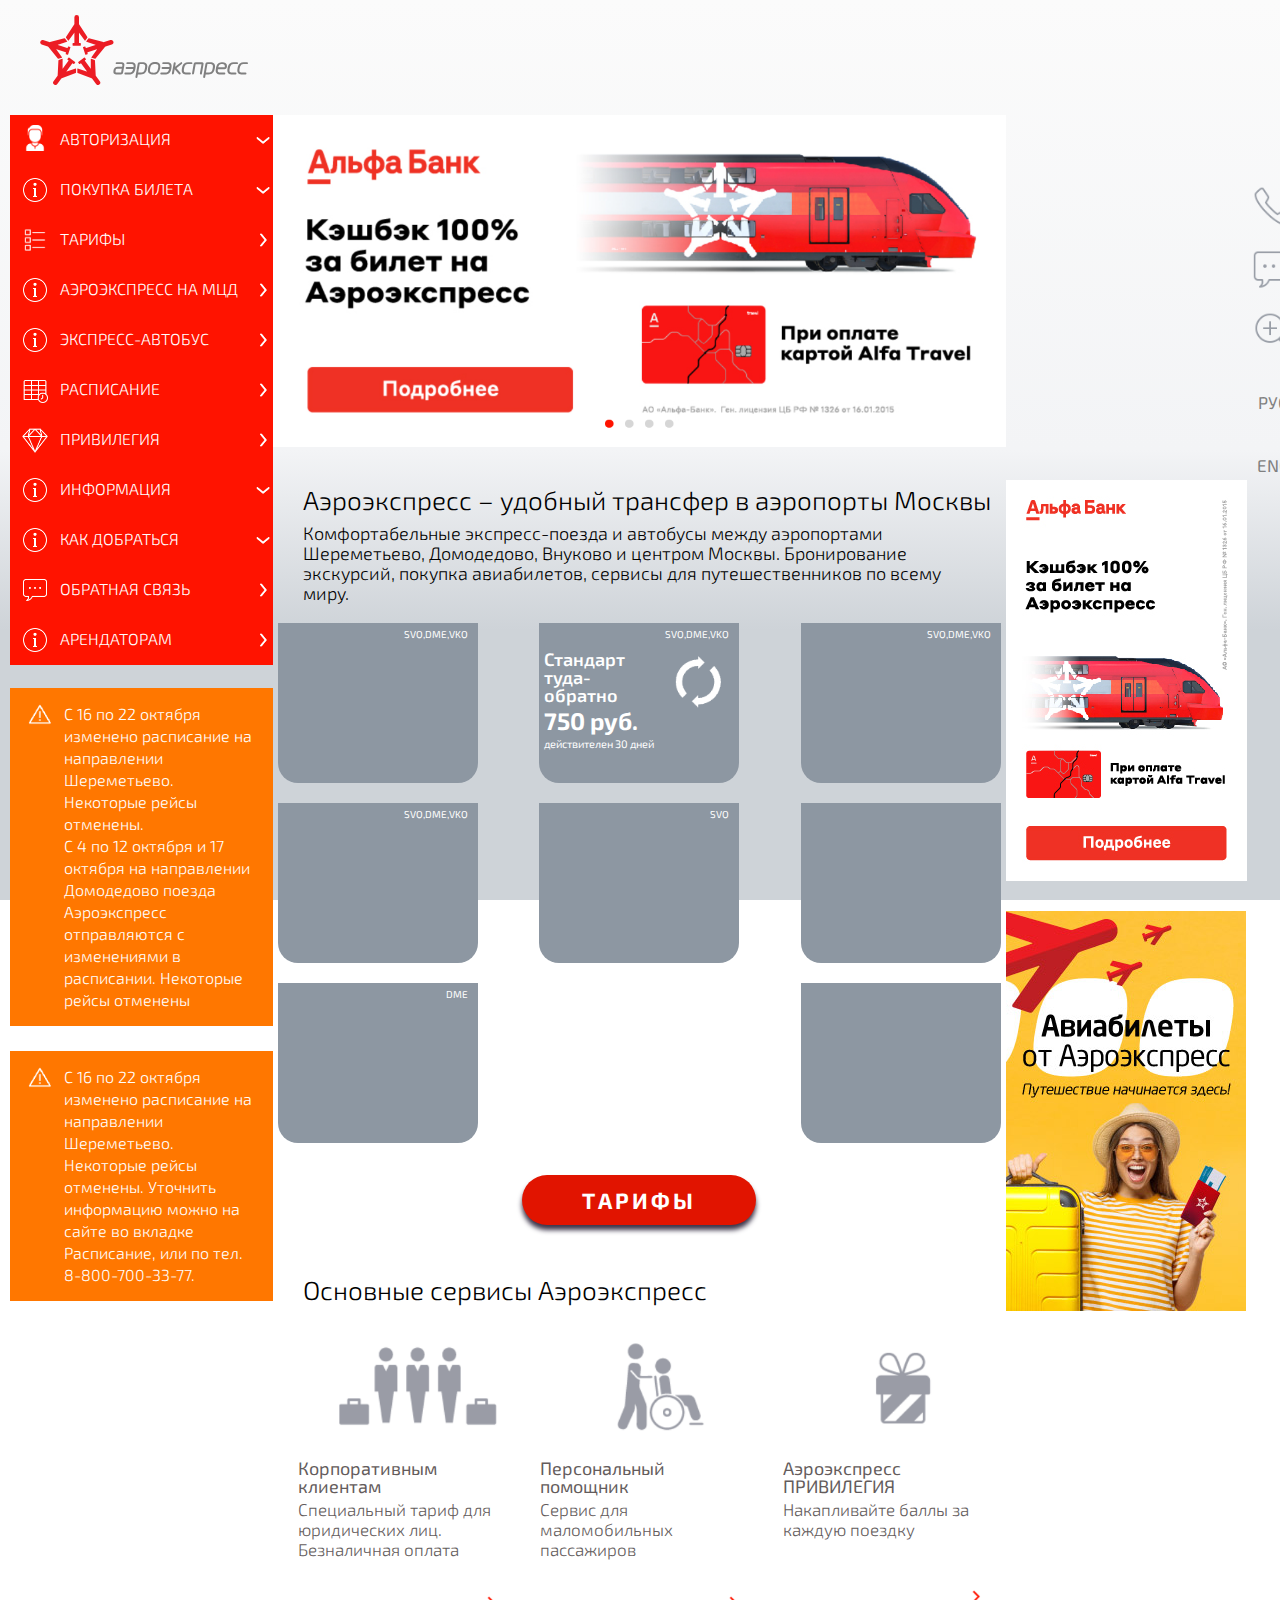
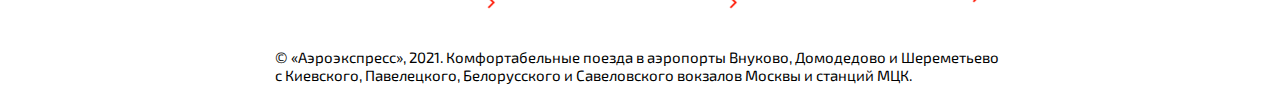
==== commit 08bedc94: "sdfd" ====
--- a/AE2.html
+++ b/AE2.html
@@ -88,8 +88,8 @@
                                 <div class="center__item_1_1">
                                     <img class="slider" src="im-aero/banner-center1.png" alt="">
                                 </div>
-                                <div class="center__item_1_2">
-                                    <p>Аэроэкспресс – удобный трансфер в аэропорты Москвы</p>
+                                <div class="center__item_1_2 center__item_3_article">
+                                    <span>Аэроэкспресс – удобный трансфер в аэропорты Москвы</span>
                                 </div>
                                 <div class="center__item_1_3">
                                     <p>Комфортабельные экспресс-поезда и автобусы между аэропортами Шереметьево, Домодедово, Внуково и центром Москвы. Бронирование экскурсий, покупка авиабилетов, сервисы для путешественников по всему миру.</p>
@@ -163,7 +163,7 @@
                                 <div class="center__item_3_row">
                                     <div class="center__item_3_row_1">
                                         <div class="center__item_3_row_1_1">
-                                            <div class="center__item_3_row_image">
+                                            <div class="center__item_3_row_image_cont">
                                                 <img class="center__item_3_row_image" src="im-aero/white-many.png" alt="">
                                             </div>
                                             <div class="center__item_3_row_art">
@@ -178,29 +178,33 @@
                                         </div>
                                     </div>
                                     <div class="center__item_3_row_1">
-                                        <div class="center__item_3_row_image">
-                                            <img class="center__item_3_row_image" src="im-aero/invalid.png" alt="">
-                                        </div>
-                                        <div class="center__item_3_row_art">
-                                            <p>Персональный помощник</p>
-                                        </div>
-                                        <div class="center__item_3_row_text">
-                                            <p>Сервис для маломобильных пассажиров</p>
+                                        <div class="center__item_3_row_1_1">
+                                            <div class="center__item_3_row_image_cont">
+                                                <img class="center__item_3_row_image" src="im-aero/invalid.png" alt="">
+                                            </div>
+                                            <div class="center__item_3_row_art">
+                                                <p>Персональный помощник</p>
+                                            </div>
+                                            <div class="center__item_3_row_text ">
+                                                <p>Сервис для маломобильных пассажиров</p>
+                                            </div>
                                         </div>
                                         <div class="center__item_3_row_button">
                                             <img class="center__item_3_row_button" src="im-aero/white-right.png" alt="">
                                         </div>
                                     </div>
                                     <div class="center__item_3_row_1">
-                                        <div class="center__item_3_row_image">
-                                            <img class="center__item_3_row_image" src="im-aero/white-present.png" alt="">
-                                        </div>
-                                        <div class="center__item_3_row_art">
-                                            <p>Аэроэкспресс ПРИВИЛЕГИЯ</p>
-                                        </div>
-                                        <div class="center__item_3_row_text">
-                                            <p>Накапливайте баллы за каждую поездку</p>
-                                        </div>
+                                        <div class="center__item_3_row_1_1">
+                                            <div class="center__item_3_row_image_cont">
+                                                <img class="center__item_3_row_image" src="im-aero/white-present.png" alt="">
+                                            </div>
+                                            <div class="center__item_3_row_art">
+                                                <p>Аэроэкспресс ПРИВИЛЕГИЯ</p>
+                                            </div>
+                                            <div class="center__item_3_row_text">
+                                                <p>Накапливайте баллы за каждую поездку</p>
+                                            </div>
+                                        </div> 
                                         <div class="center__item_3_row_button">
                                             <img class="center__item_3_row_button" src="im-aero/white-right.png" alt="">
                                         </div>
--- a/AE2.css
+++ b/AE2.css
@@ -205,8 +205,13 @@
                 width: 100%;
             }
             .center__item_1_2 {
+                margin-top: 40px;
             }
             .center__item_1_3 {
+                margin: 10px 30px;
+                line-height: 20px;
+                font-size: 18px;
+                font-weight: 300;
             }
             .center__item_2 {
                 display: flex;
@@ -288,19 +293,21 @@
             .goto {
                 background-color: #e11400;
                 border-radius: 25px;
-                width: 250px;
                 height: 50px;
                 text-transform: uppercase;
                 letter-spacing: 3px;
                 color: white;
                 font-weight: 700;
                 font-size: 22px;
+                padding: 0px 60px 0px 60px;
                 box-shadow: 0px 5px 5px #3c354a;
-                transition: all 0.5s cubic-bezier(0.68,-0.55,0.265,1.55) 0ss;
+                transition: all 0.5s cubic-bezier(0.68, -0.7, 0.265, 1.55) 0s;
             }
             .goto:hover {
-                padding: 0px 50px;
+                padding: 0px 85px 0px 85px;
                 background-color: #ff7700;
+                box-shadow: 0px 7px 7px #373241;
+                transition: all 500ms cubic-bezier(0.68, -0.55, 0.265, 1.55) 0s;
 
             }
         .center__item_3 {
@@ -310,49 +317,71 @@
             font-size: 26px;
             font-weight: 300;
             margin-bottom: 5px;
-            padding-left: 40px;
+            padding-left: 30px;
         }
         .center__item_3_row {
             display: flex;
-            justify-content:space-between;
+            justify-content: space-between;
             padding: 15px;
         }
         .center__item_3_row_1 {
-            flex: 0 0 32%;
+            flex: 0 0 31%;
             background-color: white;
-            padding: 15PX;
+            padding: 5PX;
             display: flex;
             flex-direction: column;
+            margin-right: 20px;
+            overflow: hidden;
+            height: 290px;
+            transition: all 500ms ease 0ms;
+            transition: height 700ms linear 0ms;
+        }
+        .center__item_3_row_1:last-child {
+            margin-right: 0px;
+        }
+        .center__item_3_row_1:hover {
+            box-shadow: 5px 5px 15px rgba(216, 49, 49, 0.5), -5px -5px 15px rgba(216, 49, 49, 0.5);
+            height: 310px;
         }
             .center__item_3_row_1_1 {
                 flex: 0 0 90%;
                 background-color: white;
-                padding: 15PX;
+                padding: 5PX;
                 display: flex;
                 flex-direction: column;
             }
-                .center__item_3_row_image {
-                    max-width: 100%;
-                    display: inline-block;
-                    margin: 0px auto;
+                .center__item_3_row_image_cont {
+                    max-width: 99%;
+                    max-height: 300px;
                 }
+                    .center__item_3_row_image {
+                        max-width: 240px;
+                        display: inline-block;
+                        margin: 0px auto;
+                    }
                 .center__item_3_row_art {
                     font-size: 18px;
                     font-weight: 400;
                     margin: 20px 0px 0px 0px;
+                    height: 10%;
+                    align-items: flex-start;
                     color: rgb(100, 92, 92);
                 }
                 .center__item_3_row_text {
                     font-size: 17px;
                     font-weight: 300;
                     line-height: 20px;
+                    height: 30%;
                     color: rgb(100, 92, 92);
                     margin: 16px 0px 10px 0px;
+                    align-items: flex-end;
                 }
             .center__item_3_row_button {
                 width: 20px;
                 align-self: flex-end;
+                display: block;
                 flex: 0 0 10%;
+                padding-top: 3px;
             }
 
 
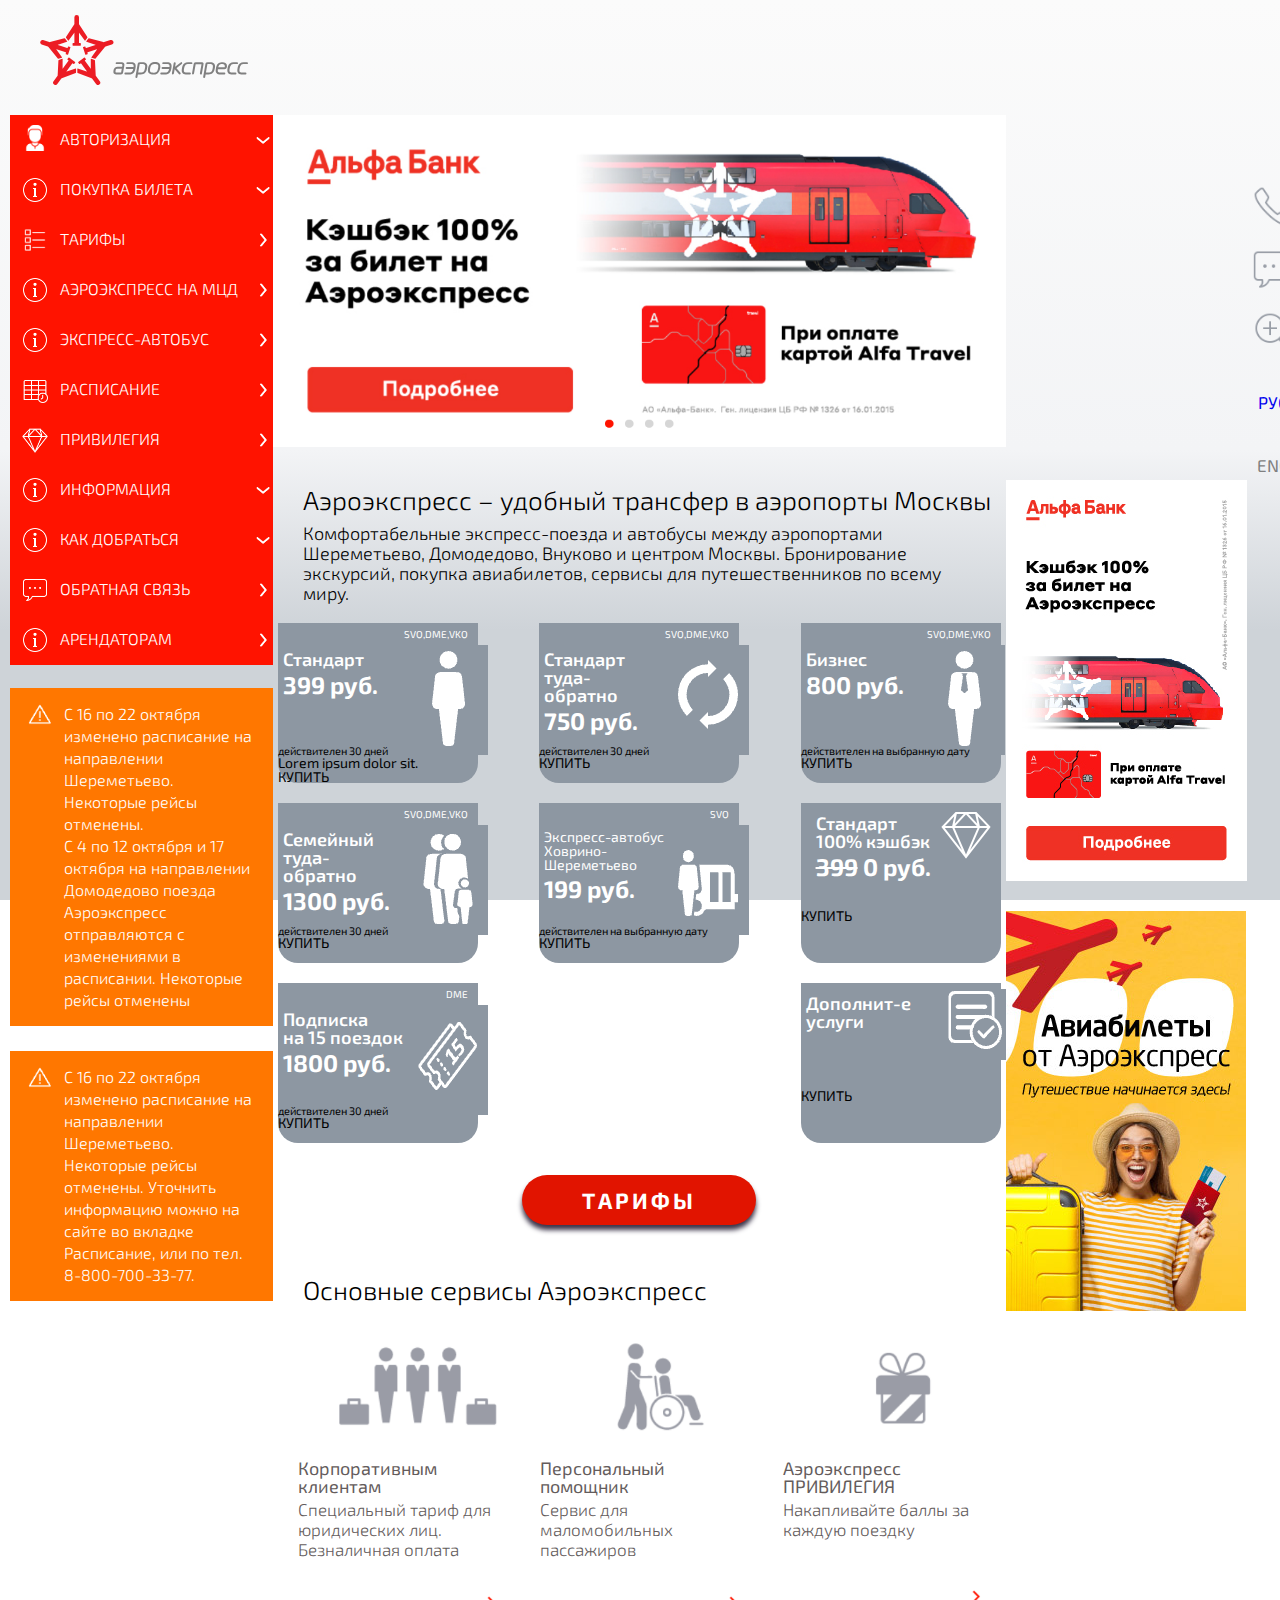
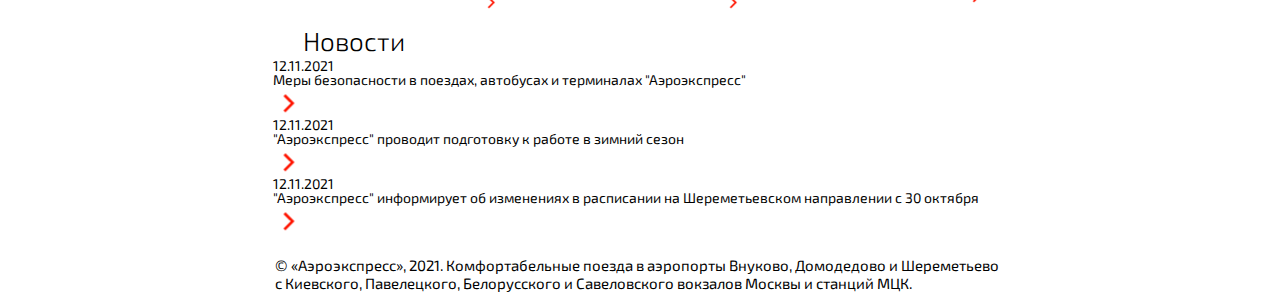
==== commit 8e5f87c0: "Update AE2.html" ====
--- a/AE2.html
+++ b/AE2.html
@@ -3,12 +3,15 @@
 <head>
     <meta charset="UTF-8">
     <meta http-equiv="X-UA-Compatible" content="IE=edge">
-    <meta name="viewport" content="width=device-width, initial-scale=1.0">
+    <meta name="viewport" content="width=device-width, initial-scale=1.0 maximum-scale=1.0 user-scalable=1.0">
     <title>AeroExpress</title>
-    <link rel="stylesheet" href="AE2.css">
+    <link rel="stylesheet" href="AE2.css" >
+    <link rel="stylesheet" href="AE2__left_menu.css">
+    <link rel="stylesheet" href="AE2__items.css">
     <link rel="preconnect" href="https://fonts.googleapis.com">
     <link rel="preconnect" href="https://fonts.gstatic.com" crossorigin>
     <link href="https://fonts.googleapis.com/css2?family=Exo+2:ital,wght@0,100;0,200;0,300;0,400;0,500;0,600;0,700;0,800;0,900;1,100;1,200;1,300;1,400;1,500;1,600;1,700;1,800;1,900&display=swap" rel="stylesheet">
+    <link rel="shortcut icon" href="im-aero/favicon.png" type="image/png">
 </head>
 <body>
     <div class="super-wrap">
@@ -16,7 +19,7 @@
             <div class="header">
                 <div class="header__content">
                     <div class="head-left">
-                        <img class="logo " src="im-aero/logo1.svg" alt="">
+                        <a href="https://aeroexpress.ru/" title = "На главную"><img class="logo " src="im-aero/logo1.svg" alt=""></a>
                     </div>
                 </div>
             </div>
@@ -32,7 +35,12 @@
                                     <p>АВТОРИЗАЦИЯ</p>
                                 </div>
                                 <div class="buy mm-general">
-                                    <p>ПОКУПКА БИЛЕТА</p>
+                                    <div><p>ПОКУПКА БИЛЕТА</p></div>
+                                    <!--<div class="godown_block">
+                                        <p>Поезд АЭРОЭКСПРЕСС</p>
+                                        <p>Экспресс-автобус</p>
+                                        <p>Покупка билетов для юридических лиц</p>
+                                    </div>-->
                                 </div>
                                 <div class="price mm-general">
                                     <p>ТАРИФЫ</p>
@@ -86,7 +94,7 @@
                         <div class="center_center_col">
                             <div class="center__item_1">
                                 <div class="center__item_1_1">
-                                    <img class="slider" src="im-aero/banner-center1.png" alt="">
+                                    <a href="https://aeroexpress.ru/promo-alfa" title="100% кэшбэк"><img class="slider" src="im-aero/banner-center1.png" alt=""></a>
                                 </div>
                                 <div class="center__item_1_2 center__item_3_article">
                                     <span>Аэроэкспресс – удобный трансфер в аэропорты Москвы</span>
@@ -96,12 +104,39 @@
                                 </div>
                             </div>
                             <div class="center__item_2">
-                                <div class="center__item_2_1 items_main">
+                                <div class="items_main">
                                     <div class="frame__SVO">
                                         <p>SVO,DME,VKO</p>
                                     </div>
-                                </div>
-                                <div class="center__item_2_2 items_main">
+                                    <div class="frame">
+                                        <div class="frame__text">
+                                            <p class="frame__article">Стандарт</p>
+                                            <p class="frame__price">399 руб.</p>
+                                        </div>
+                                        <div class="frame__picture">
+                                            <img class="frame__picture_1" src="im-aero/gray-man.png" alt="">
+                                        </div>
+                                    </div>
+                                    <div class="frame__howlong"> 
+                                        <span>действителен 30 дней</span>
+                                    </div>   
+                                    <div class="hidden_block">
+                                        <p>Lorem ipsum dolor sit.</p>
+                                    </div>
+                                    <div class="frame__buy">
+                                        <div class="frame__buy_text">
+                                            <P>КУПИТЬ</P>
+                                        </div>
+                                        <!--
+                                        <div class="frame_buy_down">
+                                            <img src="im-aero/down.png" alt="">
+                                        </div>-->
+                                        <div class="arrow__space">
+                                            <div class="arrow"></div>
+                                        </div>
+                                    </div>
+                                </div>
+                                <div class="items_main">
                                     <div class="frame__SVO">
                                         <p>SVO,DME,VKO</p>
                                     </div>
@@ -109,44 +144,170 @@
                                         <div class="frame__text">
                                             <p class="frame__article">Стандарт <br> туда-обратно</p>
                                             <p class="frame__price">750 руб.</p>
-                                            <p class="frame__howlong">действителен 30 дней</p>
-                                        </div>
-                                        <div class="frame__picture">
-                                            <img class="frame__picture" src="im-aero/gray-reverse.png" alt="">
-                                        </div>
-                                    </div>
-                                    <div class="frame__buy">
-
-                                    </div>
-                                </div>
-                                <div class="center__item_2_3 items_main">
+                                        </div>
+                                        <div class="frame__picture">
+                                            <img src="im-aero/gray-reverse.png" class="frame__picture_1"  alt="">
+                                        </div>
+                                    </div>
+                                    <div class="frame__howlong"> 
+                                        <span>действителен 30 дней</span>
+                                    </div>
+                                    <div class="frame__buy">
+                                        <div class="frame__buy_text">
+                                            <P>КУПИТЬ</P>
+                                        </div>
+                                        <div class="arrow__space">
+                                            <div class="arrow"></div>
+                                        </div>
+                                    </div>
+                                </div>
+                                <div class="items_main">
                                     <div class="frame__SVO">
                                         <p>SVO,DME,VKO</p>
                                     </div>
-                                </div>
-                                <div class="center__item_2_4 items_main">
+                                    <div class="frame">
+                                        <div class="frame__text">
+                                            <p class="frame__article">Бизнес</p>
+                                            <p class="frame__price">800 руб.</p>
+                                        </div>
+                                        <div class="frame__picture">
+                                            <img class="frame__picture_1" src="im-aero/gray-man-tie.png" alt="">
+                                        </div>
+                                    </div>
+                                    <div class="frame__howlong"> 
+                                        <span>действителен на выбранную дату</span>
+                                    </div>
+                                    <div class="frame__buy">
+                                        <div class="frame__buy_text">
+                                            <P>КУПИТЬ</P>
+                                        </div>
+                                        <div class="arrow__space">
+                                            <div class="arrow"></div>
+                                        </div>
+                                    </div>
+                                </div>
+                                <div class="items_main">
                                     <div class="frame__SVO">
                                         <p>SVO,DME,VKO</p>
                                     </div>
-                                </div>
-                                <div class="center__item_2_5 items_main">
+                                    <div class="frame">
+                                        <div class="frame__text">
+                                            <p class="frame__article">Семейный<br> туда-обратно</p>
+                                            <p class="frame__price">1300 руб.</p>
+                                        </div>
+                                        <div class="frame__picture">
+                                            <img class="frame__picture_1" src="im-aero/gray-family.png" alt="">
+                                        </div>
+                                    </div>
+                                    <div class="frame__howlong"> 
+                                        <span> действителен 30 дней</span>
+                                    </div>
+                                    <div class="frame__buy">
+                                        <div class="frame__buy_text">
+                                            <P>КУПИТЬ</P>
+                                        </div>
+                                        <div class="arrow__space">
+                                            <div class="arrow"></div>
+                                        </div>
+                                    </div>
+                                </div>
+                                <div class="items_main">
                                     <div class="frame__SVO">
                                         <p>SVO</p>
                                     </div>
-                                </div>
-                                <div class="center__item_2_6 items_main">
+                                    <div class="frame">
+                                        <div class="frame__text">
+                                            <p class="small_text">Экспресс-автобус<br>Ховрино-<br>Шереметьево</p>
+                                            <p class="frame__price">199 руб.</p>
+                                           </div>
+                                        <div class="frame__picture">
+                                            <img class="frame__picture_1" src="im-aero/gray-bus.png" alt="">
+                                        </div>
+                                    </div>
+                                    <div class="frame__howlong"> 
+                                        <span>действителен на выбранную дату</span>
+                                    </div>
+                                    <div class="frame__buy">
+                                        <div class="frame__buy_text">
+                                            <P>КУПИТЬ</P>
+                                        </div>
+                                        <div class="arrow__space">
+                                            <div class="arrow"></div>
+                                        </div>
+                                    </div>
+                                </div>
+                                <div class="items_main red">
                                     <div class="frame__SVO">
                                         <p></p>
                                     </div>
-                                </div>
-                                <div class="center__item_2_7 items_main">
+                                    <div class="frame">
+                                        <div class="frame__text">
+                                            <p class="frame__article">Стандарт <br>100% кэшбэк</p>
+                                            <p class="frame__price"><s>399</s> 0 руб.</p>
+                                        </div>
+                                        <div class="frame__picture_2">
+                                            <img class="frame__picture_2-1" src="im-aero/left-white-diamond.png" alt="">
+                                        </div>
+                                    </div>
+                                    <div class="frame__howlong"> 
+                                        <span> </span>
+                                    </div>
+                                    <div class="frame__buy">
+                                        <div class="frame__buy_text">
+                                            <P>КУПИТЬ</P>
+                                        </div>
+                                        <div class="arrow__space">
+                                            <div class="arrow"></div>
+                                        </div>
+                                    </div>
+                                </div>
+                                <div class="items_main">
                                     <div class="frame__SVO">
                                         <p>DME</p>
                                     </div>
-                                </div>
-                                <div class="center__item_2_8 items_main">
-                                    <div class="frame__SVO">
-                                        <p></p>
+                                    <div class="frame">
+                                        <div class="frame__text">
+                                            <p class="frame__article">Подписка<br>на 15 поездок</p>
+                                            <p class="frame__price">1800 руб.</p>
+                                        </div>
+                                        <div class="frame__picture">
+                                            <img class="frame__picture_1" src="im-aero/grey-money.png" alt="">
+                                        </div>
+                                    </div>
+                                    <div class="frame__howlong"> 
+                                        <span>действителен 30 дней</span>
+                                    </div>
+                                    <div class="frame__buy">
+                                        <div class="frame__buy_text">
+                                            <P>КУПИТЬ</P>
+                                        </div>
+                                        <div class="arrow__space">
+                                            <div class="arrow"></div>
+                                        </div>
+                                    </div>
+                                </div>
+                                <div class="items_main">
+                                    <div class="frame__SVO">
+                                        <p> </p>
+                                    </div>
+                                    <div class="frame">
+                                        <div class="frame__text">
+                                            <p class="frame__article">Дополнит-е<br>услуги</p>
+                                        </div>
+                                        <div class="frame__picture">
+                                            <img class="frame__picture_1" src="im-aero/grey-ok.png" alt="">
+                                        </div>
+                                    </div>
+                                    <div class="frame__howlong"> 
+                                        <span> </span>
+                                    </div>
+                                    <div class="frame__buy">
+                                        <div class="frame__buy_text">
+                                            <P>КУПИТЬ</P>
+                                        </div>
+                                        <div class="arrow__space">
+                                            <div class="arrow"></div>
+                                        </div>
                                     </div>
                                 </div>
 
@@ -211,6 +372,52 @@
                                     </div>
                                 </div>
                             </div>
+                            <div class="news">
+                                <div class="news_art center__item_3_article">
+                                    <span>Новости</span>
+                                </div>
+                                <div class="news_line">
+                                    <div class="news_line_column">
+                                        <div class="news_line_column_pic_1"> 
+                                        </div>
+                                        <div class="news_line_column_date news_text">
+                                            <span>12.11.2021</span>
+                                        </div>
+                                        <div class="news_line_column_text news_text">
+                                            <span>Меры безопасности в поездах, автобусах и терминалах "Аэроэкспресс"</span>
+                                        </div>
+                                        <div class="news_line_column_link">
+                                            <img src="im-aero/white-right.png" alt="">
+                                        </div>
+                                    </div>
+                                    <div class="news_line_column">
+                                        <div class="news_line_column_pic_2">
+                                        </div>
+                                        <div class="news_line_column_date news_text">
+                                            <span>12.11.2021</span>
+                                        </div>
+                                        <div class="news_line_column_text news_text">
+                                            <span>"Аэроэкспресс" проводит подготовку к работе в зимний сезон</span>
+                                        </div>
+                                        <div class="news_line_column_link">
+                                            <img src="im-aero/white-right.png" alt="">
+                                        </div>
+                                    </div>
+                                    <div class="news_line_column">
+                                        <div class="news_line_column_pic_3">
+                                        </div>
+                                        <div class="news_line_column_date news_text">
+                                            <span>12.11.2021</span>
+                                        </div>
+                                        <div class="news_line_column_text news_text">
+                                            <span>"Аэроэкспресс" информирует об изменениях в расписании на Шереметьевском направлении с 30 октября</span>
+                                        </div>
+                                        <div class="news_line_column_link">
+                                            <img src="im-aero/white-right.png" alt="">
+                                        </div>
+                                    </div>
+                                </div>
+                            </div>
                         </div>
 
 <!--  БЛОК БАННЕРОВ СПРАВА  -->
@@ -218,12 +425,12 @@
                             <div class="right_center_col">
                                 <div class="side-board-none">
                                 </div>
-                                <div class="side-board-1">
-                                    <img src="im-aero/r1.jpg" alt="">
-                                </div>
-                                <div class="side-board-1">
-                                    <img src="im-aero/r2.jpg" alt="">
-                                </div>
+                                    <div class="side-board-1">
+                                        <a href="https://aeroexpress.ru/promo-alfa" title="100% кэшбэк"><img src="im-aero/r1.jpg" alt="Кэшбэк 100%"></a>
+                                    </div>
+                                    <div class="side-board-1">
+                                     <a href='https://aeroexpress.ru/avia/' title="Удобный поиск и бронирование авиабилетов"><img src="im-aero/r2.jpg" alt="">
+                                 </div>
                             </div>
                     </div>
 
@@ -232,19 +439,19 @@
                     <div class="right_main_column">
                         <div class="rmc__wraper">
                             <div class="rmc__1">
-                                <img class="rmc__1__1" src="im-aero/r-phone.png" alt="">
+                                <img class="rmc__1__1 rmc__1" src="im-aero/r-phone.png" title="Позвоните нам!" alt="">
                             </div>                           
                             <div class="rmc__1">
-                                <img class="rmc__1__1" src="im-aero/right-message-grey.png" alt="">
+                                <a href="https://aeroexpress.ru/aero/feedback.html" title="Оставьте свое обращение"> <img class="rmc__1__1" src="im-aero/right-message-grey.png" alt=""></a>
                             </div>
                             <div class="rmc__1">
-                                <img class="rmc__1__1" src="im-aero/right-loop-grey.png" alt="">
+                                <a href="https://aeroexpress.ru/ru/aero/search.html" title="Поиск по сайту"><img class="rmc__1__1" src="im-aero/right-loop-grey.png" alt=""></a>
                             </div>
                             <div class="rmc__1__2">
-                                <p>РУС</p>
+                                <a href="https://aeroexpress.ru/aero.html" title="Переключиться на русский язык"><p>РУС</p></a>
                             </div> 
                             <div class="rmc__1__3">
-                                <p class="rmc__1__2">ENG</p>
+                                <a href="https://aeroexpress.ru/en/aero.html" title="Turn to english"><p class="rmc__1__2">ENG</p></a>
                             </div> 
                         </div>
                     </div>
@@ -262,5 +469,6 @@
             </div>
         </div>
     </div>
+    <script src="up_and_down.js"></script>
 </body>
-</html>+</html>
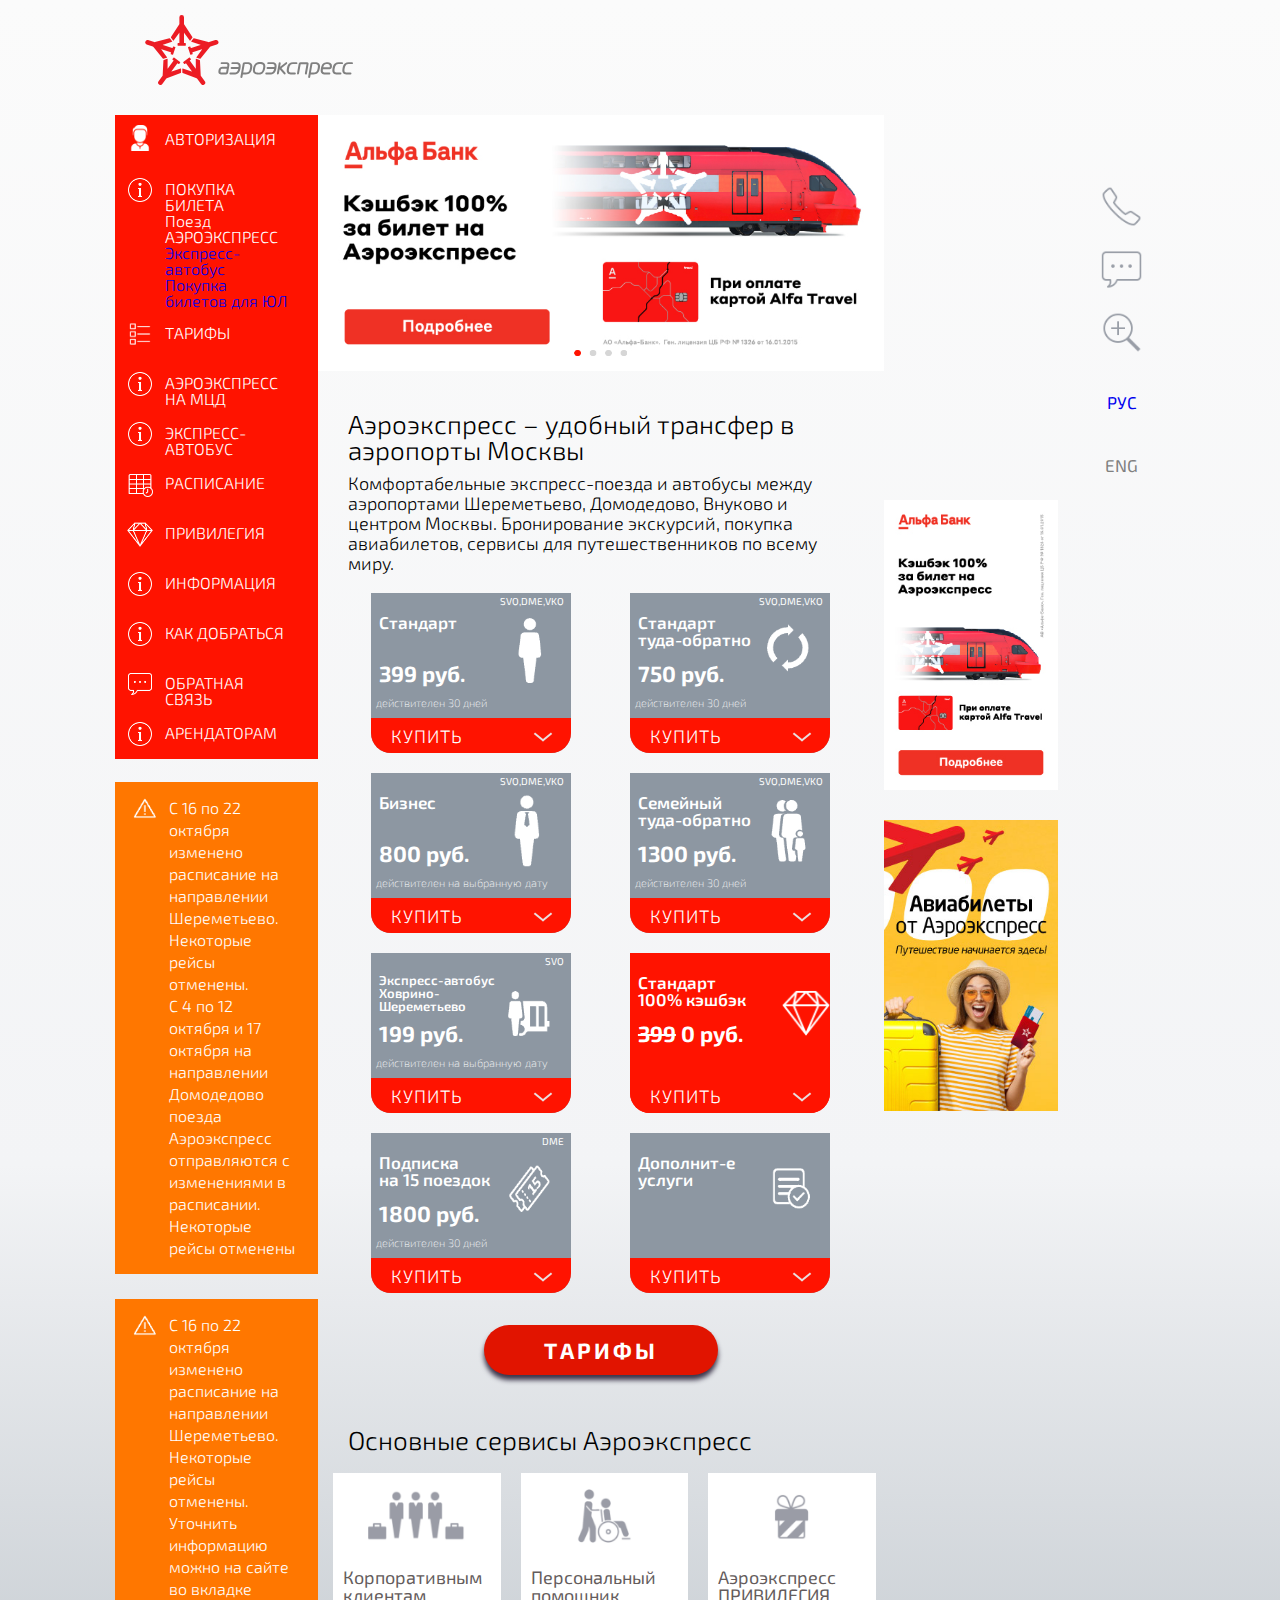
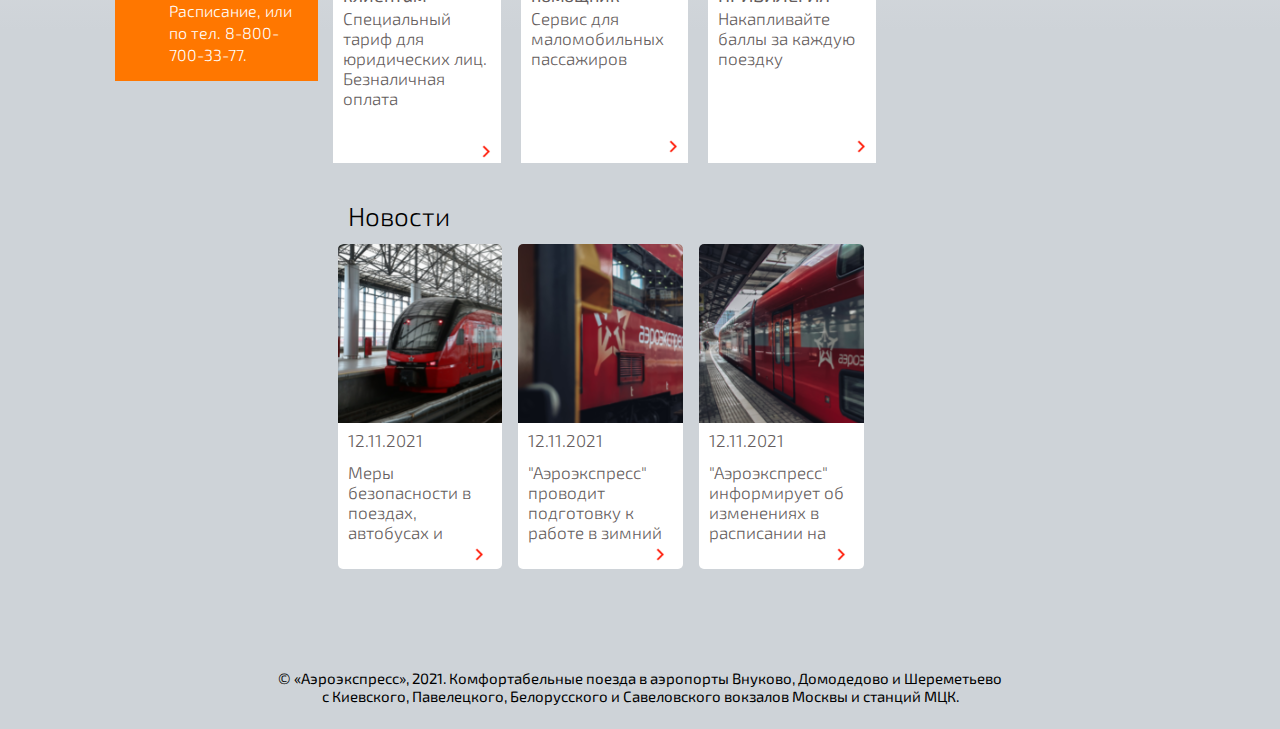
==== commit 1deb452a: "Update AE2.html" ====
--- a/AE2.html
+++ b/AE2.html
@@ -31,42 +31,42 @@
                         
                         <div class="left_center_col">
                             <div class="main-menu">
-                                <div class="autor mm-general">
+                                <div class="mm-general autor">
                                     <p>АВТОРИЗАЦИЯ</p>
                                 </div>
-                                <div class="buy mm-general">
+                                <div class="mm-general buy">
                                     <div><p>ПОКУПКА БИЛЕТА</p></div>
-                                    <!--<div class="godown_block">
+                                    <div class="godown_block">
                                         <p>Поезд АЭРОЭКСПРЕСС</p>
-                                        <p>Экспресс-автобус</p>
-                                        <p>Покупка билетов для юридических лиц</p>
-                                    </div>-->
-                                </div>
-                                <div class="price mm-general">
+                                        <a href="https://aeroexpress.ru/aero/busorder.html"> <p>Экспресс-автобус</p></a>  
+                                        <a href="https://aeroexpress.business/"> <p>Покупка билетов для ЮЛ</p></a>
+                                    </div>
+                                </div>
+                                <div class="mm-general price">
                                     <p>ТАРИФЫ</p>
                                 </div>
-                                <a class="aaa mcd mm-general" href="https://odintsovo.aeroexpress.ru">
+                                <a class="aaa mm-general mcd" href="https://odintsovo.aeroexpress.ru">
                                     <p>АЭРОЭКСПРЕСС НА МЦД</p>
                                 </a>
-                                <a class="aaa bus mm-general" href="https://khovrino.aeroexpress.ru">
+                                <a class="aaa mm-general bus" href="https://khovrino.aeroexpress.ru">
                                     <p>ЭКСПРЕСС-АВТОБУС</p>
                                 </q>
-                                <a class="aaa day mm-general" href="https://aeroexpress.ru/bonus.html">
+                                <a class="aaa mm-general day" href="https://aeroexpress.ru/bonus.html">
                                     <p>РАСПИСАНИЕ</p>
                                 </a>
                                 <a  class="aaa mm-general priv">
                                     <p>ПРИВИЛЕГИЯ</p>
                                 </a>
-                                <div class="info mm-general">
+                                <div class="mm-general info">
                                     <p>ИНФОРМАЦИЯ</p>
                                 </div>
-                                <div class="how mm-general">
+                                <div class="mm-general how">
                                     <p>КАК ДОБРАТЬСЯ</p>
                                 </div>
-                                <div class="callme mm-general">
+                                <div class="mm-general callme">
                                     <p>ОБРАТНАЯ СВЯЗЬ</p>
                                 </div>
-                                <div class="are mm-general">
+                                <div class="mm-general are">
                                     <p>АРЕНДАТОРАМ</p>
                                 </div>
                             </div>
@@ -469,6 +469,7 @@
             </div>
         </div>
     </div>
+    <script src='https://code.jquery.com/jquery-3.6.0.min.js'></script>
     <script src="up_and_down.js"></script>
 </body>
 </html>
--- a/AE2.css
+++ b/AE2.css
@@ -15,6 +15,7 @@
 h1,h2,h3,h4,h5,h6{font-size:inherit;font-weight: 400;}
 .bigred{font-size: 20px; color: red;}
 
+
 body {font-family: 'Exo 2', sans-serif;}
 
 .border {border: 1px solid green;}
@@ -22,47 +23,66 @@
 
 .super-wrap {
     overflow: hidden;
-}
-.sub__wrap {
-    display: flex;
-    flex-direction: column;
-    max-width: 100%;
     margin: 0px auto;
     background: linear-gradient(to bottom, #fbfbfb 0%, #f3f4f6 50%, #ced3d8 70%);
+    max-width: 100%;
+    }
+.sub__wrap {
+    flex-direction: column;
+    margin: 0px auto;
     background-attachment:fixed;
     height: 100%;
 }
 
+@media (max-width: 1800px) {
+    .sub__wrap {
+        max-width: 100%;
+        }
+    }
+@media (max-width: 1330px) {
+    .sub__wrap {
+        max-width: 1070px;
+        }
+    }
+@media (max-width: 1100px) {
+    .sub__wrap {
+        max-width: 970px;
+        }
+    }
+@media (max-width: 992px) {
+    .sub__wrap {
+        max-width: 750px;
+        }
+    }
+@media (max-width: 767px) {
+    .sub__wrap {
+        max-width: none;
+        }
+    }
 
 
 .header {   
-
+    height: 100%;
 }
 .header__content{
     align-items: center;
     height: 105px;
     padding: 15px 40px;
 }
-.head-left {
-}
 .logo {
     height: 70px;
 }
 
 
-
-
 .main {
-
-    flex: 1 1 auto;
+    max-width: 100%;
 }
 .main__content {
-    flex: 1 1 auto;
     display: flex;
+    max-width: 100%;
 }
     .lefcen_main_column {
-
-        max-width: 97%;
+        flex: 0 0 90%;
         padding: 10px;
         display: flex;
         justify-content: space-around;
@@ -85,205 +105,17 @@
             color: white;
             display: inline-block;
             width: 100%;
+            position: relative;
         }
         .mm-general:hover    {
             background-color: #e11400;
+            cursor: pointer;
         }
         .aaa {
             display: block;
         }
-        .autor {
-            background-image: url('im-aero/left-white-man.png'), url('im-aero/left-white-bottom.png');
-            background-repeat: no-repeat;
-            background-size: 26px, 16px;
-            background-position: 12px 10px, 245px 17px;
-        }
-        .buy {
-            background: url(im-aero/left-white-info.png), url('im-aero/left-white-bottom.png');
-            background-repeat: no-repeat;
-            background-size: 26px, 16px;
-            background-position: 12px 12px, 245px 17px;
-        }
-        .price {
-            background: url(im-aero/left-white-list.png), url('im-aero/left-white-right.png');
-            background-repeat: no-repeat;
-            background-size: 26px, 16px;
-            background-position: 12px 12px, 245px 17px;
-        }
-        .mcd {
-            background: url(im-aero/left-white-info.png), url('im-aero/left-white-right.png');
-            background-repeat: no-repeat;
-            background-size: 26px, 16px;
-            background-position: 12px 12px, 245px 17px;
-        }
-        .bus {
-            background: url(im-aero/left-white-info.png), url('im-aero/left-white-right.png');
-            background-repeat: no-repeat;
-            background-size: 26px, 16px;
-            background-position: 12px 12px, 245px 17px;
-        }
-        .day {
-            background: url(im-aero/left-white-schedule.png), url('im-aero/left-white-right.png');
-            background-repeat: no-repeat;
-            background-size: 26px, 16px;
-            background-position: 12px 12px, 245px 17px;
-        }
-        .priv {
-            background: url(im-aero/left-white-diamond.png), url('im-aero/left-white-right.png');
-            background-repeat: no-repeat;
-            background-size: 26px, 16px;
-            background-position: 12px 12px, 245px 17px;
-        }
-        .info {
-            background: url(im-aero/left-white-info.png), url('im-aero/left-white-bottom.png');
-            background-repeat: no-repeat;
-            background-size: 26px, 16px;
-            background-position: 12px 12px, 245px 17px;
-        }
-        .how {
-            background: url(im-aero/left-white-info.png), url('im-aero/left-white-bottom.png');
-            background-repeat: no-repeat;
-            background-size: 26px, 16px;
-            background-position: 12px 12px, 245px 17px;
-        }
-        .callme {
-            background: url(im-aero/left-white-message.png), url('im-aero/left-white-right.png');
-            background-repeat: no-repeat;
-            background-size: 26px, 16px;
-            background-position: 12px 12px, 245px 17px;
-        }
-        .are {
-            background: url(im-aero/left-white-info.png), url('im-aero/left-white-right.png');
-            background-repeat: no-repeat;
-            background-size: 26px, 16px;
-            background-position: 12px 12px, 245px 17px;
-        }
-        .orange-info1 {
-            background-color: #ff7700;
-            padding: 15px 20px 15px 15px;
-            margin-bottom: 25px;
-            display: flex;
-        }
-        .sign1 {
-            height: 29px;
-            margin-right: 5px;
-            margin-top: -2px;
-        }
-        .info1 {
-            font-weight: 300;
-            font-size: 16px;
-            color: white;
-            line-height: 22px;
-        }
-        .orange-info2 {
-            background-color: #ff7700;
-            padding: 15px 20px 15px 15px;
-            display: flex;
-        }
-        .sign2 {
-            height: 29px;
-            margin-right: 5px;
-            margin-top: -2px;
-        }
-        .info2 {
-            font-weight: 300;
-            font-size: 16px;
-            color: white;
-            line-height: 22px;
-        }
-
-
-        .center_center_col {
-            max-width: 60%;
-            flex: 1 1 auto;
-        }
-            .center__item_1 {
-
-            }
-            .slider {
-                display: inline-block;
-                width: 100%;
-            }
-            .center__item_1_2 {
-                margin-top: 40px;
-            }
-            .center__item_1_3 {
-                margin: 10px 30px;
-                line-height: 20px;
-                font-size: 18px;
-                font-weight: 300;
-            }
-            .center__item_2 {
-                display: flex;
-                flex-wrap: wrap;
-                justify-content: space-between;
-            }
-            .items_main {
-                width: 200px;
-                height: 160px;
-                background-color: #8d97a2;
-                margin: 10px 5px;
-                border-radius: 0px 0px 20px 20px ;
-            }
-            .items_main:hover {
-                transition-duration: 1s;
-                transition-property: all;
-                tr
-            }
-            .frame__SVO {
-                text-align: right;
-                font-size: 10px;
-                color: white;
-                margin: 6px 10px;
-            }
-            .frame {
-                display: flex;
-                flex-direction: row;
-                justify-content: center;
-                height: 100px;
-            }
-            .frame__text {
-                flex: 0 0 65%;
-                color: white;
-                padding: 5px;
-            }
-            .frame__article{
-                font-size: 18px;
-                font-weight: 600;
-            }
-            .frame__price {
-                font-size: 24px;
-                font-weight: 700;
-                margin: 5px 0px;
-            }
-            .frame__howlong {
-                font-size: 11px;
-            }
-            .frame__picture {
-                flex: 0 0 35%;
-                display: inline-block;
-                width: 60px;
-            }
-            .frame__buy {
-
-            }
-
-            .center__item_2_1 {
-            }
-            .center__item_2_2 {
-            }
-            .center__item_2_3 {
-            }
-            .center__item_2_4 {
-            }
-            .center__item_2_5 {
-            }
-            .center__item_2_6 {
-            }
-            .center__item_2_7 {
-            }
-            .center__item_2_8 {
-            }
+
+
 
             .form__goto {
                 padding: 22px;
@@ -325,7 +157,7 @@
             padding: 15px;
         }
         .center__item_3_row_1 {
-            flex: 0 0 31%;
+            flex: 0 0 31.33%;
             background-color: white;
             padding: 5PX;
             display: flex;
@@ -334,15 +166,15 @@
             overflow: hidden;
             height: 290px;
             transition: all 500ms ease 0ms;
-            transition: height 700ms linear 0ms;
+        }
+        .center__item_3_row_1:hover {
+            box-shadow: 5px 5px 15px rgb(100, 92, 92), -5px -5px 15px rgb(100, 92, 92);
+            cursor: pointer;
         }
         .center__item_3_row_1:last-child {
             margin-right: 0px;
         }
-        .center__item_3_row_1:hover {
-            box-shadow: 5px 5px 15px rgba(216, 49, 49, 0.5), -5px -5px 15px rgba(216, 49, 49, 0.5);
-            height: 310px;
-        }
+
             .center__item_3_row_1_1 {
                 flex: 0 0 90%;
                 background-color: white;
@@ -355,6 +187,7 @@
                     max-height: 300px;
                 }
                     .center__item_3_row_image {
+                        width: 100%;
                         max-width: 240px;
                         display: inline-block;
                         margin: 0px auto;
@@ -383,36 +216,111 @@
                 flex: 0 0 10%;
                 padding-top: 3px;
             }
+        
+
+        .news_art {
+            margin: 25px 0 15px 0;
+        }    
+        .news_line {
+            display: flex;
+            justify-content: space-between;
+            height: 325px;
+            margin: 0 20px;
+            border-radius: 3px;
+        }
+            .news_line_column {
+                overflow: hidden;
+                flex: 0 0 31.333%;
+                border-radius: 5px;
+                background: white;
+                display: flex;
+                flex-direction: column;
+                transition: all 500ms ease 100ms;
+                }
+            .news_line_column:hover {
+                box-shadow: 0px 0px 15px rgb(100, 92, 92);
+                cursor: pointer;
+
+            }
+                .news_line_column_pic_1 {
+                    flex: 0 0 55%;
+                    background: url(im-aero/news_1.png) no-repeat;
+                }
+                .news_line_column_pic_2 {
+                    flex: 0 0 55%;
+                    background: url(im-aero/news_2.png) no-repeat;
+                }
+                .news_line_column_pic_3 {
+                    flex: 0 0 55%;
+                    background: url(im-aero/news_3.png) no-repeat;
+                }
+                .news_line_column_pic img {
+                    border-radius: 5px 5px 0 0;
+                }
+                .news_line_column_date {
+                    flex: 0 0 10%;
+                    margin-top: 7px;
+                }
+                .news_text {
+                    font-size: 17px;
+                    font-weight: 300;
+                    line-height: 20px;
+                    color: rgb(100, 92, 92);
+                    padding: 0 10px;
+                }
+                .news_line_column_text {
+                    flex: 0 0 25%;
+                    padding-bottom: 7px;
+                    overflow: hidden;
+                }
+                .news_line_column_link {
+                    flex: 0 0 10%;
+                    align-self: flex-end;
+                }
+                .news_line_column_link img {
+                    height: 20px;
+                    margin-right: 13px;
+                }
 
 
 
         .right_center_col {
-
             max-width: 20%;
             min-width: 15%;
         }
             .side-board-none {
-                height: 350px;
+                height: 370px;
             }
             .side-board-1 {
                 padding: 15px 0px;
-            }           
+            }       
+            .side-board-1 img {
+                width: 100%;
+                min-width: 10
+                
+                0px;
+            }   
 
     .right_main_column {
-        max-width: 100px;
+        flex: 0 0 10%;
 }
         .rmc__wraper {
             max-width: 100%; 
             display: flex;
             flex-direction: column;
-            justify-content: flex-start;
+            justify-content: center;
             margin: 80px 10px 0px 10px;
 }
         .rmc__1 {
+            align-self: center;
+            text-align: center;
         }
             .rmc__1__1 {
                 height: 43px;
-                margin-bottom: 20px;
+                margin-bottom: 20px;            
+                }
+            .rmc__1__1 a:visited {
+                text-decoration: none;
             }
             .rmc__1__2 {
                 height: 43px;
@@ -422,6 +330,9 @@
                 color: gray;
                 text-align: center;
             }
+            .rmc__1__2:hover {
+                color: #e11400;
+            }
             .rmc__1__3 {
                 height: 43px;
                 display: inline-block;
@@ -429,16 +340,18 @@
                 color: gray;
                 text-align: center;
             }
-
-
+            .rmc__1__3:hover {
+                color: #e11400;
+            }
 .footer {
-
+    height: 70px;
 }
 .foot__content {
     width: 750px;
     font-size: 15px;
     font-weight: 300px;
     line-height: 18px;
-    margin: 0px auto;
+    margin: 80px auto 30px auto;
     padding: 10px;
-}+    text-align: center;
+}
--- a/AE2__left_menu.css
+++ b/AE2__left_menu.css
@@ -0,0 +1,102 @@
+
+        .autor {
+            background-image: url('im-aero/left-white-man.png'), url('im-aero/left-white-bottom.png');
+            background-repeat: no-repeat;
+            background-size: 26px, 16px;
+            background-position: 12px 10px, 245px 17px;
+            z-index: 10;
+        }
+        .buy {
+            background: url(im-aero/left-white-info.png), url('im-aero/left-white-bottom.png');
+            background-repeat: no-repeat;
+            background-size: 26px, 16px;
+            background-position: 12px 12px, 245px 17px;
+            z-index: 2;
+        }
+        .price {
+            background: url(im-aero/left-white-list.png), url('im-aero/left-white-right.png');
+            background-repeat: no-repeat;
+            background-size: 26px, 16px;
+            background-position: 12px 12px, 245px 17px;
+        }
+        .mcd {
+            background: url(im-aero/left-white-info.png), url('im-aero/left-white-right.png');
+            background-repeat: no-repeat;
+            background-size: 26px, 16px;
+            background-position: 12px 12px, 245px 17px;
+        }
+        .bus {
+            background: url(im-aero/left-white-info.png), url('im-aero/left-white-right.png');
+            background-repeat: no-repeat;
+            background-size: 26px, 16px;
+            background-position: 12px 12px, 245px 17px;
+        }
+        .day {
+            background: url(im-aero/left-white-schedule.png), url('im-aero/left-white-right.png');
+            background-repeat: no-repeat;
+            background-size: 26px, 16px;
+            background-position: 12px 12px, 245px 17px;
+        }
+        .priv {
+            background: url(im-aero/left-white-diamond.png), url('im-aero/left-white-right.png');
+            background-repeat: no-repeat;
+            background-size: 26px, 16px;
+            background-position: 12px 12px, 245px 17px;
+        }
+        .info {
+            background: url(im-aero/left-white-info.png), url('im-aero/left-white-bottom.png');
+            background-repeat: no-repeat;
+            background-size: 26px, 16px;
+            background-position: 12px 12px, 245px 17px;
+        }
+        .how {
+            background: url(im-aero/left-white-info.png), url('im-aero/left-white-bottom.png');
+            background-repeat: no-repeat;
+            background-size: 26px, 16px;
+            background-position: 12px 12px, 245px 17px;
+        }
+        .callme {
+            background: url(im-aero/left-white-message.png), url('im-aero/left-white-right.png');
+            background-repeat: no-repeat;
+            background-size: 26px, 16px;
+            background-position: 12px 12px, 245px 17px;
+        }
+        .are {
+            background: url(im-aero/left-white-info.png), url('im-aero/left-white-right.png');
+            background-repeat: no-repeat;
+            background-size: 26px, 16px;
+            background-position: 12px 12px, 245px 17px;
+        }
+        .orange-info1 {
+            background-color: #ff7700;
+            padding: 15px 20px 15px 15px;
+            margin-bottom: 25px;
+            display: flex;
+        }
+        .sign1 {
+            height: 29px;
+            margin-right: 5px;
+            margin-top: -2px;
+        }
+        .info1 {
+            font-weight: 300;
+            font-size: 16px;
+            color: white;
+            line-height: 22px;
+        }
+        .orange-info2 {
+            background-color: #ff7700;
+            padding: 15px 20px 15px 15px;
+            display: flex;
+        }
+        .sign2 {
+            height: 29px;
+            margin-right: 5px;
+            margin-top: -2px;
+        }
+        .info2 {
+            font-weight: 300;
+            font-size: 16px;
+            color: white;
+            line-height: 22px;
+        }--- a/AE2__items.css
+++ b/AE2__items.css
@@ -0,0 +1,174 @@
+.center_center_col {
+    max-width: 60%;
+
+}
+
+    .slider {
+        display: inline-block;
+        width: 100%;
+    }
+    .center__item_1_2 {
+        margin-top: 40px;
+    }
+    .center__item_1_3 {
+        margin: 10px 30px;
+        line-height: 20px;
+        font-size: 18px;
+        font-weight: 300;
+    }
+    .center__item_2 {
+        display: flex;
+        flex-wrap: wrap;
+        justify-content: space-evenly;
+    }
+    .items_main {
+        width: 200px;
+        height: 160px;
+        background-color: #8d97a2;
+        margin: 10px 5px;
+        border-radius: 0px 0px 20px 20px;
+        transition: all 500ms ease 0ms;
+        display: flex;
+        flex-direction: column;
+        overflow: hidden;
+        }
+    .items_main:hover {
+        box-shadow: 5px 5px 10px rgba(131, 123, 123, 0.5), -5px 5px 10px rgba(131, 123, 123, 0.7);
+        width: 202px;
+        height: 162px;
+    }
+    .frame__SVO {
+        font-size: 10px;
+        color: white;
+        height: 20px;
+        display: flex;
+        justify-content: right;
+        align-items: center;
+        margin: 0px 7px;
+        flex: 0 0 10%;
+    }
+    .frame {
+        display: flex;
+        flex-direction: row;
+        justify-content: center;
+        display: flex;
+        justify-content: space-between;
+        padding: 0 0 3px 3px;
+        flex: 0 0 55%;
+    }
+    .red {
+        background: #ff1300;
+    }
+    .frame__text {
+        flex: 0 0 65%;
+        color: white;
+        padding: 5px;
+        display: flex;
+        flex-direction: column;
+        justify-content: space-between;
+    }
+    .frame__article{
+        font-size: 17px;
+        font-weight: 600;
+    }
+    .small_text {
+        font-size: 13px;
+        font-weight: 600;
+    }
+    .frame__price {
+        font-size: 22px;
+        font-weight: 700;
+        margin: 5px 0px;
+    }
+    .frame__howlong {
+        font-size: 11px;
+        font-weight: 200;
+        color: white;
+        margin: 0px 0px 5px 5px;
+        flex: 0 0 10%;
+    }
+    .frame__picture {
+        display: flex;
+        align-items: center;
+        flex: 0 0 35%;
+    }
+    .frame__picture_1 {
+        display: inline-block;
+        width: 55px;
+    }
+    .frame__picture_2 {
+        margin-left: 3PXgit ;
+        display: flex;
+        align-items: center;
+    }
+    .frame__picture_2-1 {
+        display: inline-block;
+        width: 48px;
+    }
+    .frame__buy {
+        background: #ff1300;
+        border-radius: 0px 0px 18px 18px;
+        position: relative;
+        flex: 0 0 25%;
+        display: flex;
+        justify-content: space-between;
+    }
+    .frame__buy_text {
+        color: white;
+        font-size: 18px;
+        font-weight: 300;
+        padding: 9px 0 9px 20px;
+        letter-spacing: 1px;
+    }
+    .frame_buy_down {
+        position: absolute;
+        top: 5px;
+        right: 15px;
+    }
+    .frame_buy_down img {
+        display: inline-block;
+        width: 30px;
+    }
+
+
+    .hidden_block{
+        display: none;
+    }
+
+    .arrow__space {
+        width: 100%;
+        height: 40px;
+        cursor: pointer;
+        position: absolute;
+        top: 0px;
+        left: 0px;
+    }
+    .arrow {
+        position: relative;
+    }
+    .arrow::before, .arrow::after {
+        position: absolute;
+        content: "";
+        width: 12px;
+        height: 2px;
+        background-color: rgb(233, 222, 222);
+        top: 18px;
+        transition: all 0.3s ease 0s;
+    }
+    .arrow::after {
+        right: 18px; 
+        transform: rotate(-40deg);
+    }
+    .arrow::before {
+        right: 26px;
+        transform: rotate(40deg);
+    }
+    .arrow.active::after, .arrow.active::before {
+        background-color: tomato;
+    }
+    .arrow.active::after {
+        transform: rotate(40deg);
+    }
+    .arrow.active::before {
+        transform: rotate(-40deg);
+    }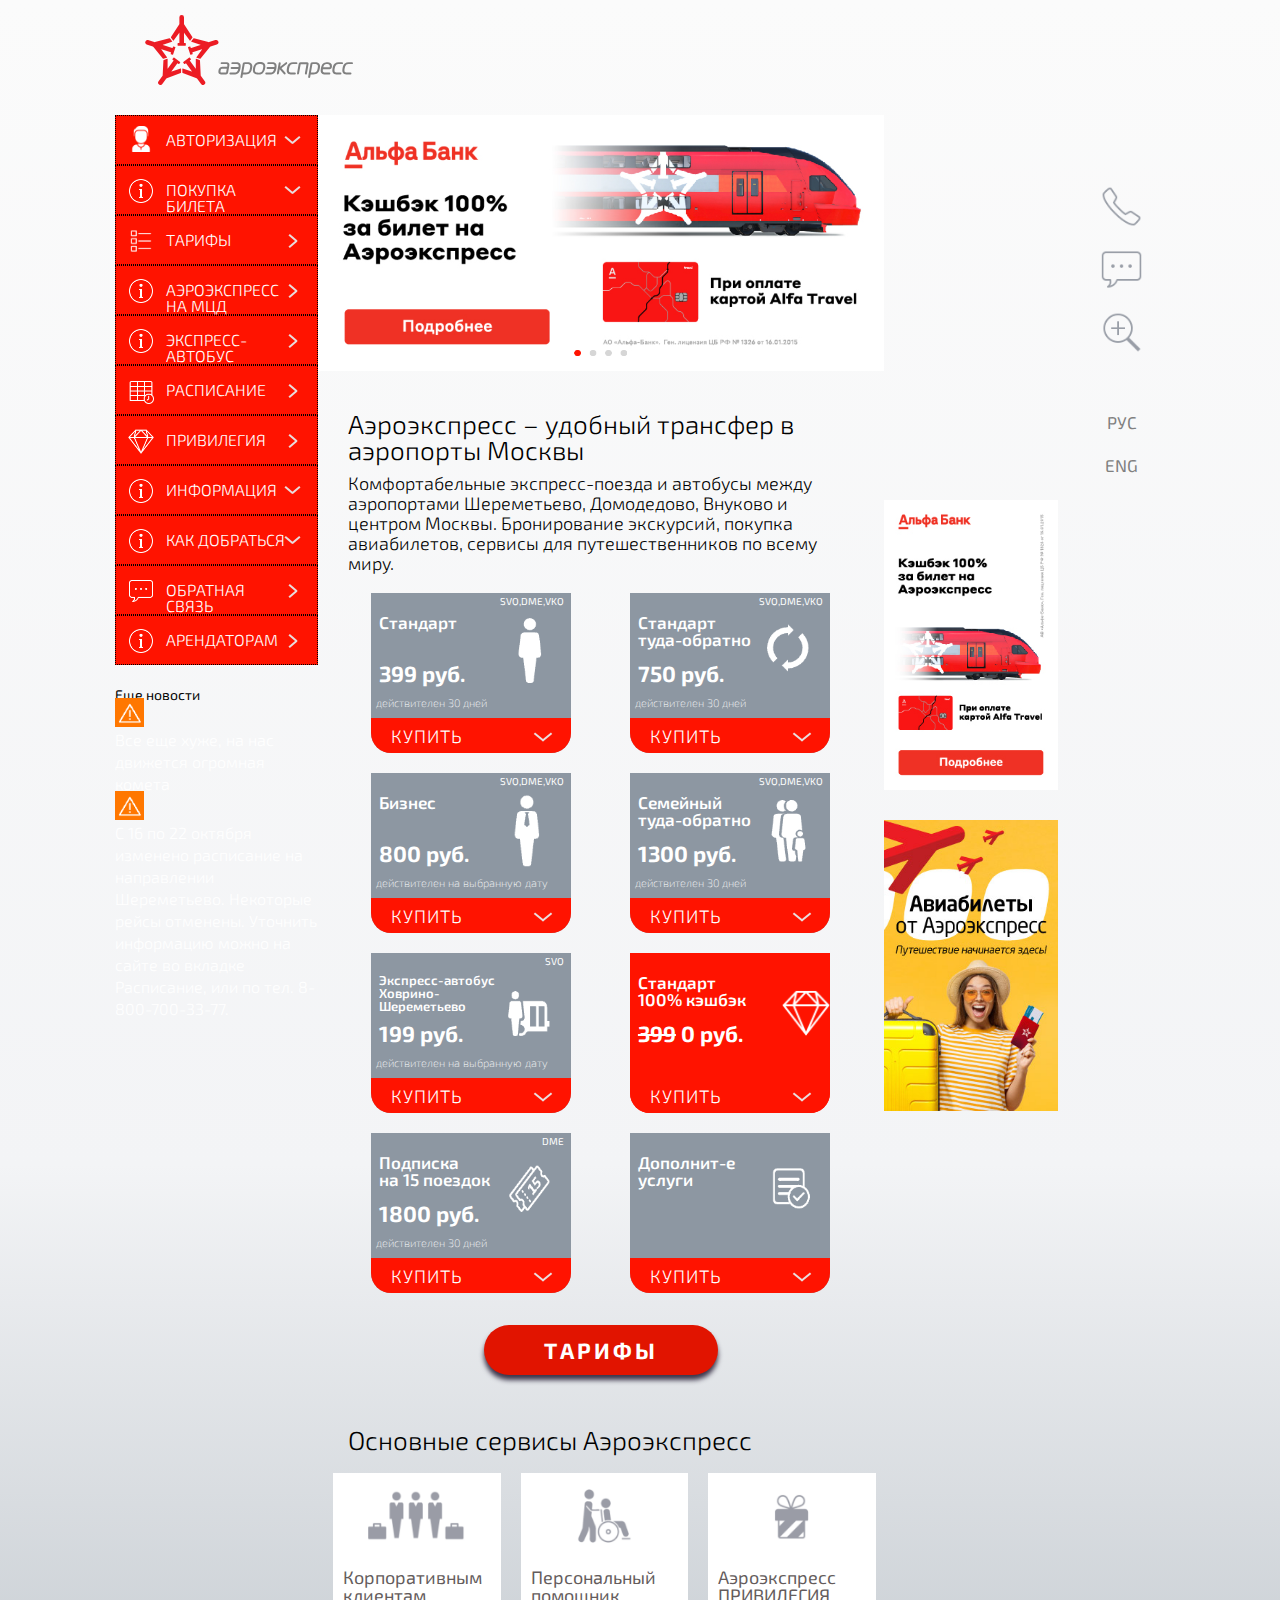
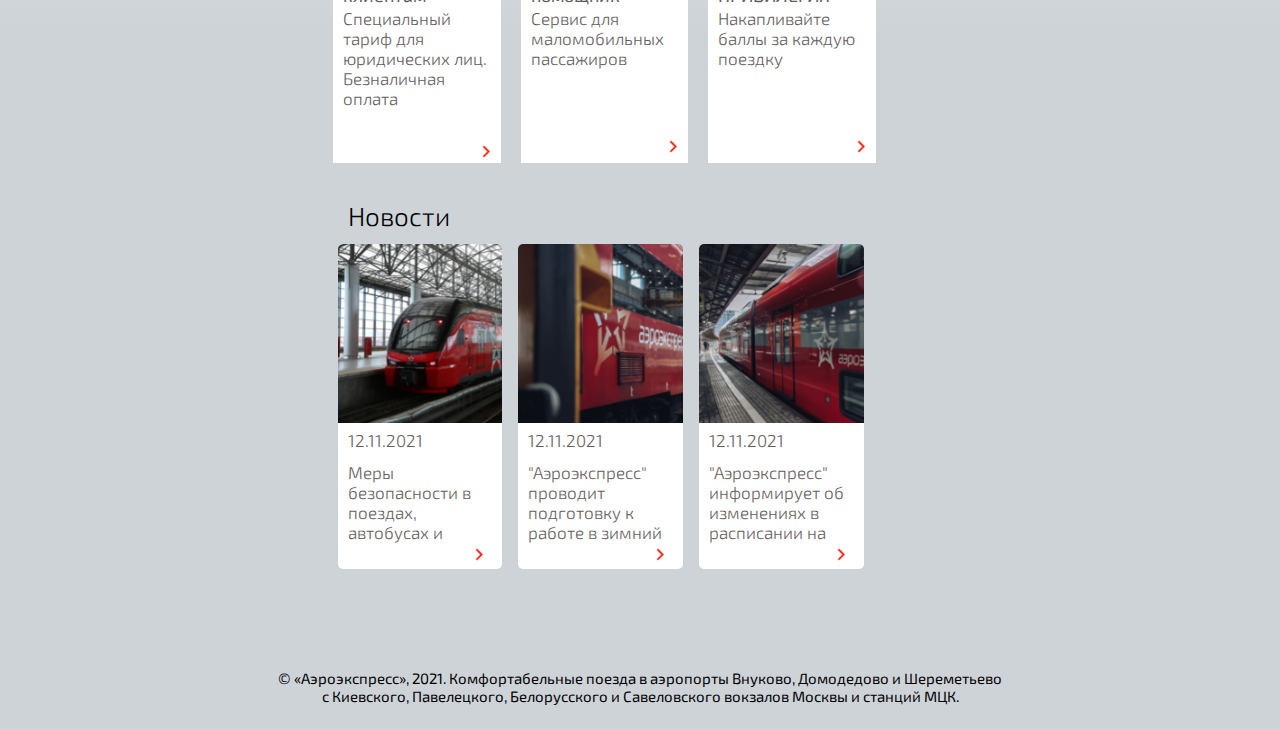
==== commit 7a5e1c98: "Update AE2.html" ====
--- a/AE2.html
+++ b/AE2.html
@@ -35,12 +35,14 @@
                                     <p>АВТОРИЗАЦИЯ</p>
                                 </div>
                                 <div class="mm-general buy">
-                                    <div><p>ПОКУПКА БИЛЕТА</p></div>
-                                    <div class="godown_block">
-                                        <p>Поезд АЭРОЭКСПРЕСС</p>
-                                        <a href="https://aeroexpress.ru/aero/busorder.html"> <p>Экспресс-автобус</p></a>  
-                                        <a href="https://aeroexpress.business/"> <p>Покупка билетов для ЮЛ</p></a>
-                                    </div>
+                                    <div>
+                                        <p>ПОКУПКА БИЛЕТА</p>
+                                    </div>
+                                </div>
+                                <div class="godown_block">
+                                    <p>Поезд АЭРОЭКСПРЕСС</p>
+                                    <a href="https://aeroexpress.ru/aero/busorder.html"> <p>Экспресс-автобус</p></a>  
+                                    <a href="https://aeroexpress.business/"> <p>Покупка билетов для ЮЛ</p></a>
                                 </div>
                                 <div class="mm-general price">
                                     <p>ТАРИФЫ</p>
@@ -60,7 +62,7 @@
                                 <div class="mm-general info">
                                     <p>ИНФОРМАЦИЯ</p>
                                 </div>
-                                <div class="mm-general how">
+                                <div id='howtobuy' class="mm-general how" >
                                     <p>КАК ДОБРАТЬСЯ</p>
                                 </div>
                                 <div class="mm-general callme">
@@ -70,18 +72,22 @@
                                     <p>АРЕНДАТОРАМ</p>
                                 </div>
                             </div>
-                            <div class="orange-info1">
+                            <div class="left_btn">
+                                <div class="left_btn__go">
+                                    <p>Еще новости</p>
+                                </div>
+                            </div>
+                            <div class="orange-info orange-info__1">
                                 <div class="sign1">
                                     <img class="sign1" src="im-aero/oran-attantion.png" alt="">
                                 </div>
                                 <div class="info1">
-                                    <p>С 16 по 22 октября изменено расписание на направлении Шереметьево. Некоторые рейсы отменены. <br>
-                                        С 4 по 12 октября и 17 октября на направлении Домодедово поезда Аэроэкспресс отправляются с изменениями в расписании. Некоторые рейсы отменены</p>
-                                </div>
-                            </div>
-                            <div class="orange-info2">
+                                    <p class='info1_1'>С 4 по 12 октября и 17 октября на направлении Домодедово поезда Аэроэкспресс отправляются с изменениями в расписании. Некоторые рейсы отменены</p>
+                                </div>
+                            </div>
+                            <div class="orange-info">
                                 <div class="sign2">
-                                    <img class="sign2" src="im-aero/oran-attantion.png" alt="">
+                                    <img class="sign2" src="im-aero/oran-attantion.png" alt="turn">
                                 </div>
                                 <div class="info2">
                                     <p>С 16 по 22 октября изменено расписание на направлении Шереметьево. Некоторые рейсы отменены. Уточнить информацию можно на сайте во вкладке Расписание, или по тел. 8-800-700-33-77.</p>
@@ -448,7 +454,7 @@
                                 <a href="https://aeroexpress.ru/ru/aero/search.html" title="Поиск по сайту"><img class="rmc__1__1" src="im-aero/right-loop-grey.png" alt=""></a>
                             </div>
                             <div class="rmc__1__2">
-                                <a href="https://aeroexpress.ru/aero.html" title="Переключиться на русский язык"><p>РУС</p></a>
+                                <a href="https://aeroexpress.ru/aero.html" title="Переключиться на русский язык"><p class="rmc__1__2">РУС</p></a>
                             </div> 
                             <div class="rmc__1__3">
                                 <a href="https://aeroexpress.ru/en/aero.html" title="Turn to english"><p class="rmc__1__2">ENG</p></a>
@@ -462,14 +468,15 @@
 
             <div class="footer">
                 <div class="footer__content">
-                        <div class="foot__content">
-                            <p>© «Аэроэкспресс», 2021. Комфортабельные поезда в аэропорты Внуково, Домодедово и Шереметьево с Киевского, Павелецкого, Белорусского и Савеловского вокзалов Москвы и станций МЦК.</p>
-                        </div>
+                    <div class="foot__content">
+                        <p>© «Аэроэкспресс», 2021. Комфортабельные поезда в аэропорты Внуково, Домодедово и Шереметьево с Киевского, Павелецкого, Белорусского и Савеловского вокзалов Москвы и станций МЦК.</p>
+                    </div>
                 </div>
             </div>
         </div>
     </div>
     <script src='https://code.jquery.com/jquery-3.6.0.min.js'></script>
     <script src="up_and_down.js"></script>
+    <script src='try_Dima.js'></script>
 </body>
 </html>
--- a/AE2.css
+++ b/AE2.css
@@ -96,25 +96,11 @@
             height: fit-content;
             background-color: #ff1300;
             margin-bottom: 23px;
-        }
-        .mm-general {
-            font-weight: 300;
-            font-size: 16px;
-            padding: 16px 25px 12px 50px;
-            height: 50px;
-            color: white;
-            display: inline-block;
-            width: 100%;
             position: relative;
-        }
-        .mm-general:hover    {
-            background-color: #e11400;
-            cursor: pointer;
         }
         .aaa {
             display: block;
         }
-
 
 
             .form__goto {
--- a/AE2__left_menu.css
+++ b/AE2__left_menu.css
@@ -1,102 +1,139 @@
 
-        .autor {
-            background-image: url('im-aero/left-white-man.png'), url('im-aero/left-white-bottom.png');
-            background-repeat: no-repeat;
-            background-size: 26px, 16px;
-            background-position: 12px 10px, 245px 17px;
-            z-index: 10;
-        }
-        .buy {
-            background: url(im-aero/left-white-info.png), url('im-aero/left-white-bottom.png');
-            background-repeat: no-repeat;
-            background-size: 26px, 16px;
-            background-position: 12px 12px, 245px 17px;
-            z-index: 2;
-        }
-        .price {
-            background: url(im-aero/left-white-list.png), url('im-aero/left-white-right.png');
-            background-repeat: no-repeat;
-            background-size: 26px, 16px;
-            background-position: 12px 12px, 245px 17px;
-        }
-        .mcd {
-            background: url(im-aero/left-white-info.png), url('im-aero/left-white-right.png');
-            background-repeat: no-repeat;
-            background-size: 26px, 16px;
-            background-position: 12px 12px, 245px 17px;
-        }
-        .bus {
-            background: url(im-aero/left-white-info.png), url('im-aero/left-white-right.png');
-            background-repeat: no-repeat;
-            background-size: 26px, 16px;
-            background-position: 12px 12px, 245px 17px;
-        }
-        .day {
-            background: url(im-aero/left-white-schedule.png), url('im-aero/left-white-right.png');
-            background-repeat: no-repeat;
-            background-size: 26px, 16px;
-            background-position: 12px 12px, 245px 17px;
-        }
-        .priv {
-            background: url(im-aero/left-white-diamond.png), url('im-aero/left-white-right.png');
-            background-repeat: no-repeat;
-            background-size: 26px, 16px;
-            background-position: 12px 12px, 245px 17px;
-        }
-        .info {
-            background: url(im-aero/left-white-info.png), url('im-aero/left-white-bottom.png');
-            background-repeat: no-repeat;
-            background-size: 26px, 16px;
-            background-position: 12px 12px, 245px 17px;
-        }
-        .how {
-            background: url(im-aero/left-white-info.png), url('im-aero/left-white-bottom.png');
-            background-repeat: no-repeat;
-            background-size: 26px, 16px;
-            background-position: 12px 12px, 245px 17px;
-        }
-        .callme {
-            background: url(im-aero/left-white-message.png), url('im-aero/left-white-right.png');
-            background-repeat: no-repeat;
-            background-size: 26px, 16px;
-            background-position: 12px 12px, 245px 17px;
-        }
-        .are {
-            background: url(im-aero/left-white-info.png), url('im-aero/left-white-right.png');
-            background-repeat: no-repeat;
-            background-size: 26px, 16px;
-            background-position: 12px 12px, 245px 17px;
-        }
-        .orange-info1 {
-            background-color: #ff7700;
-            padding: 15px 20px 15px 15px;
-            margin-bottom: 25px;
-            display: flex;
-        }
-        .sign1 {
-            height: 29px;
-            margin-right: 5px;
-            margin-top: -2px;
-        }
-        .info1 {
-            font-weight: 300;
-            font-size: 16px;
-            color: white;
-            line-height: 22px;
-        }
-        .orange-info2 {
-            background-color: #ff7700;
-            padding: 15px 20px 15px 15px;
-            display: flex;
-        }
-        .sign2 {
-            height: 29px;
-            margin-right: 5px;
-            margin-top: -2px;
-        }
-        .info2 {
-            font-weight: 300;
-            font-size: 16px;
-            color: white;
-            line-height: 22px;
-        }+.autor {background: url('im-aero/left-white-man.png') 12px 10px/26px no-repeat;}
+.buy, .mcd, .bus, .info, .how, .are {background: url('im-aero/left-white-info.png') 12px 12px/26px no-repeat;}
+.price {background: url('im-aero/left-white-list.png') 12px 12px/26px no-repeat;}
+.day {background: url('im-aero/left-white-schedule.png') 12px 12px/26px no-repeat;}
+.priv {background: url('im-aero/left-white-diamond.png') 12px 12px/26px no-repeat;}
+.callme {background: url('im-aero/left-white-message.png') 12px 12px/26px no-repeat;}
+
+
+.orange-info1, .orange-info2 {
+    background-color: #ff7700;
+    padding: 15px 20px 15px 15px;
+    display: flex;
+}
+.orange-info1 {
+    margin-bottom: 25px;
+}
+.sign1, .sign2 {
+    height: 29px;
+    margin-right: 5px;
+    margin-top: -2px;
+}
+.info1, .info2 {
+    font-weight: 300;
+    font-size: 16px;
+    color: white;
+    line-height: 22px;
+}
+
+
+.godown_block {
+    display: none;
+}
+.godown_block.boom {
+    display: block;
+    margin: 15px 0px 0px -50px;
+    top: 0px;
+    left: 0px;
+    height: fit-content;
+    width: 280px;
+    background-color: white;
+    color: rgb(89, 84, 84);
+    padding: 5px 10px 5px 20px;
+    font-size: 16px;
+    font-weight: 500;
+    line-height: 40px;
+    position: relative;
+}
+.godown_block.boom p::after {
+    content: " ";
+    position: absolute;
+    top: 45px;
+    left: 15px;
+    height: 1px;
+    width: 250px;
+    background: rgb(196, 192, 192);
+}
+.godown_block.boom p::before {
+    content: " ";
+    position: absolute;
+    top: 85px;
+    left: 15px;
+    height: 1px;
+    width: 250px;
+    background: rgb(196, 192, 192);
+}
+
+.mm-general {
+    font-weight: 300;
+    font-size: 16px;
+    padding: 16px 25px 12px 50px;
+    height: 50px;
+    color: white;
+    display: inline-block;
+    width: 100%;
+    position: relative;
+    border: 1px dotted black;
+}
+.mm-general:hover    {
+    background-color: #e11400;
+    cursor: pointer;
+}
+
+/* Делаем стрелки вверх и вниз */
+.buy::after, .autor::before, .info::after, .how::after {
+    content: ' ';
+    position: absolute;
+    width: 10px;
+    height: 2px;
+    right: 23px;
+    top: 23px;
+    background-color: rgb(233, 222, 222);
+    transition: all 300ms ease 0s;
+}
+.buy::before, .autor::after, .info::before, .how::before {
+    content: ' ';
+    position: absolute;
+    width: 10px;
+    height: 2px;
+    right: 16px;
+    top: 23px;
+    background-color: rgb(233, 222, 222);
+    transition: all 300ms ease 0s;
+}
+.buy::after, .autor::before, .info::after, .how::after {
+    transform: rotate(40deg);
+}
+.buy::before, .autor::after, .info::before, .how::before {
+    transform: rotate(-40deg);
+}
+.buy.boom::after, .autor.boom::before, .info.boom::after, .how.boom::after  {
+    transform: rotate(140deg);
+}
+.buy.boom::before, .autor.boom::after, .info.boom::before, .how.boom::before {
+    transform: rotate(220deg);
+}
+
+
+/* Делаем стрелки вправо */
+.price::after, .mcd::after, .bus::after, .day::after, .priv::after, .callme::after, .are::after {
+    content: ' ';
+    position: absolute;
+    width: 10px;
+    height: 2px;
+    right: 19px;
+    top: 27px;
+    transform: rotate(-40deg);
+    background-color: rgb(233, 222, 222);
+}
+.price::before, .mcd::before, .bus::before, .day::before, .priv::before, .callme::before, .are::before {
+    content: ' ';
+    position: absolute;
+    width: 10px;
+    height: 2px;
+    right: 19px;
+    top: 21px;
+    transform: rotate(40deg);
+    background-color: rgb(233, 222, 222);
+}
